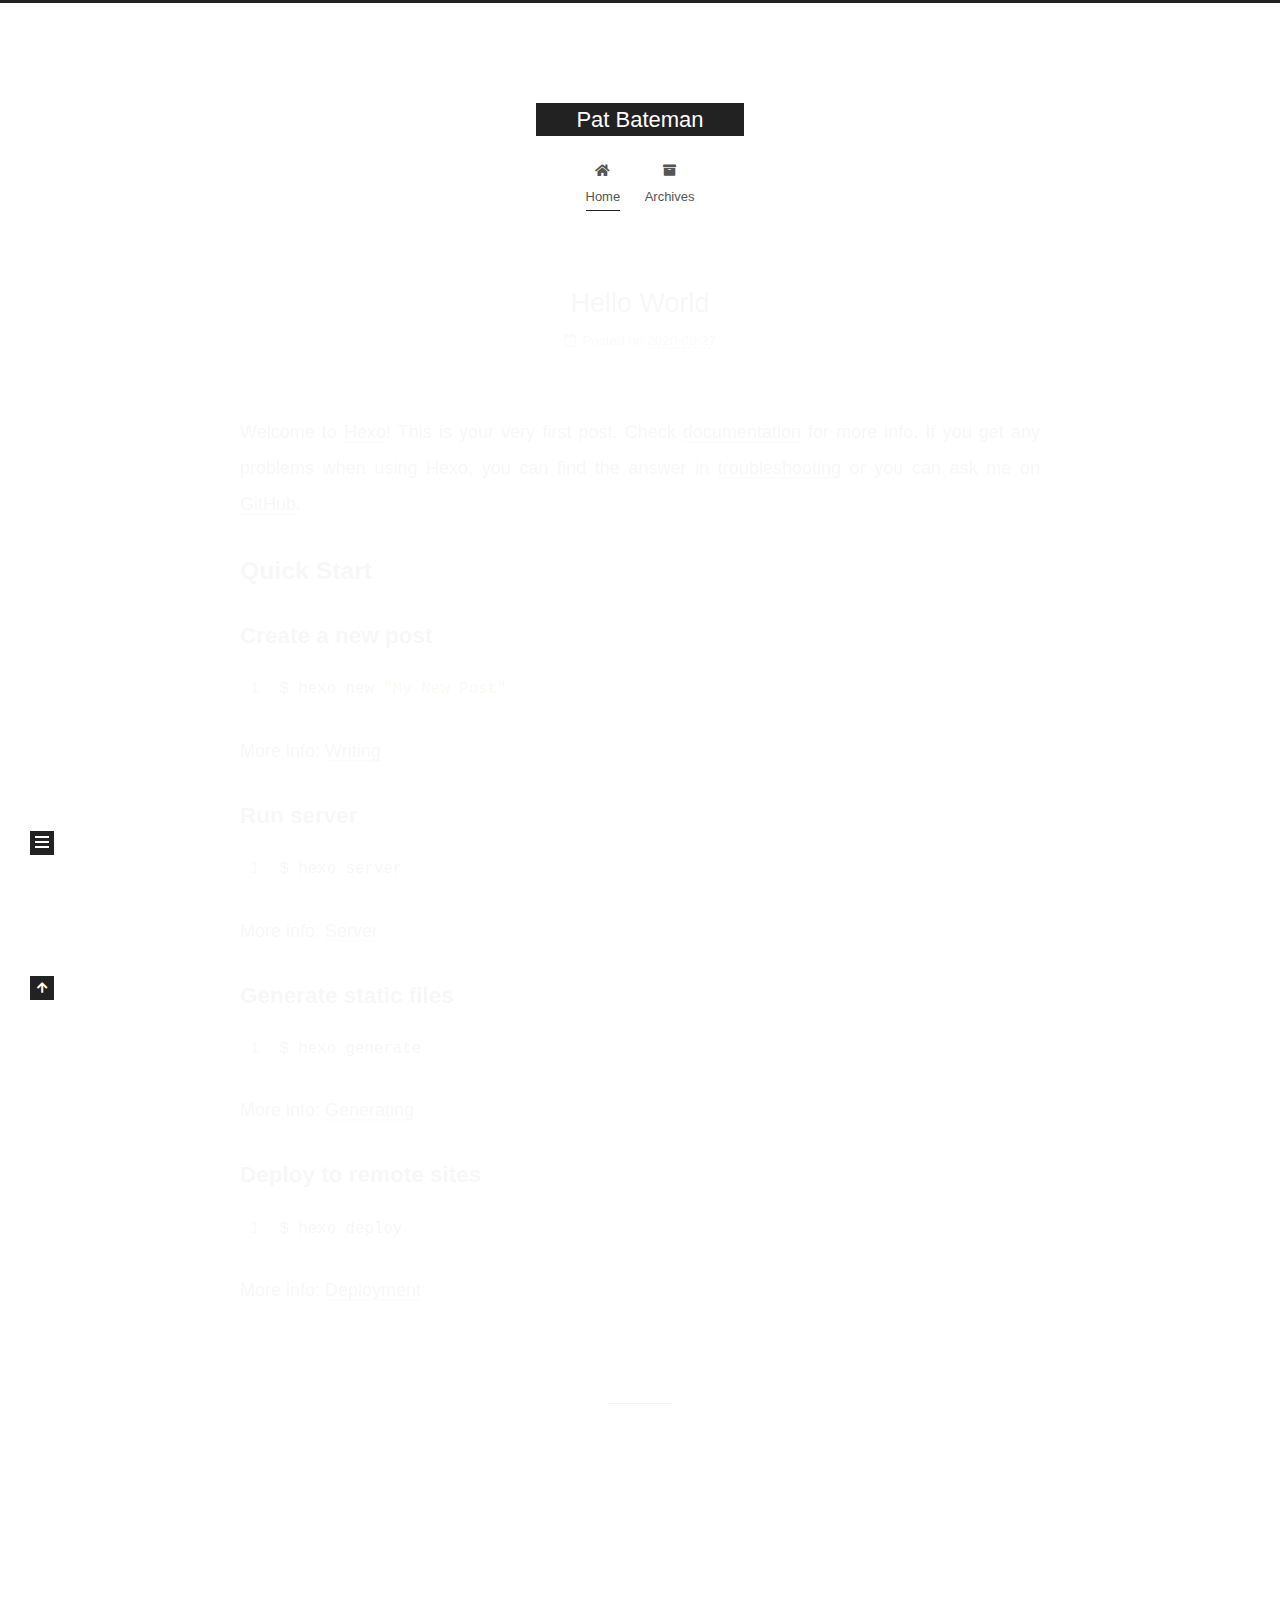
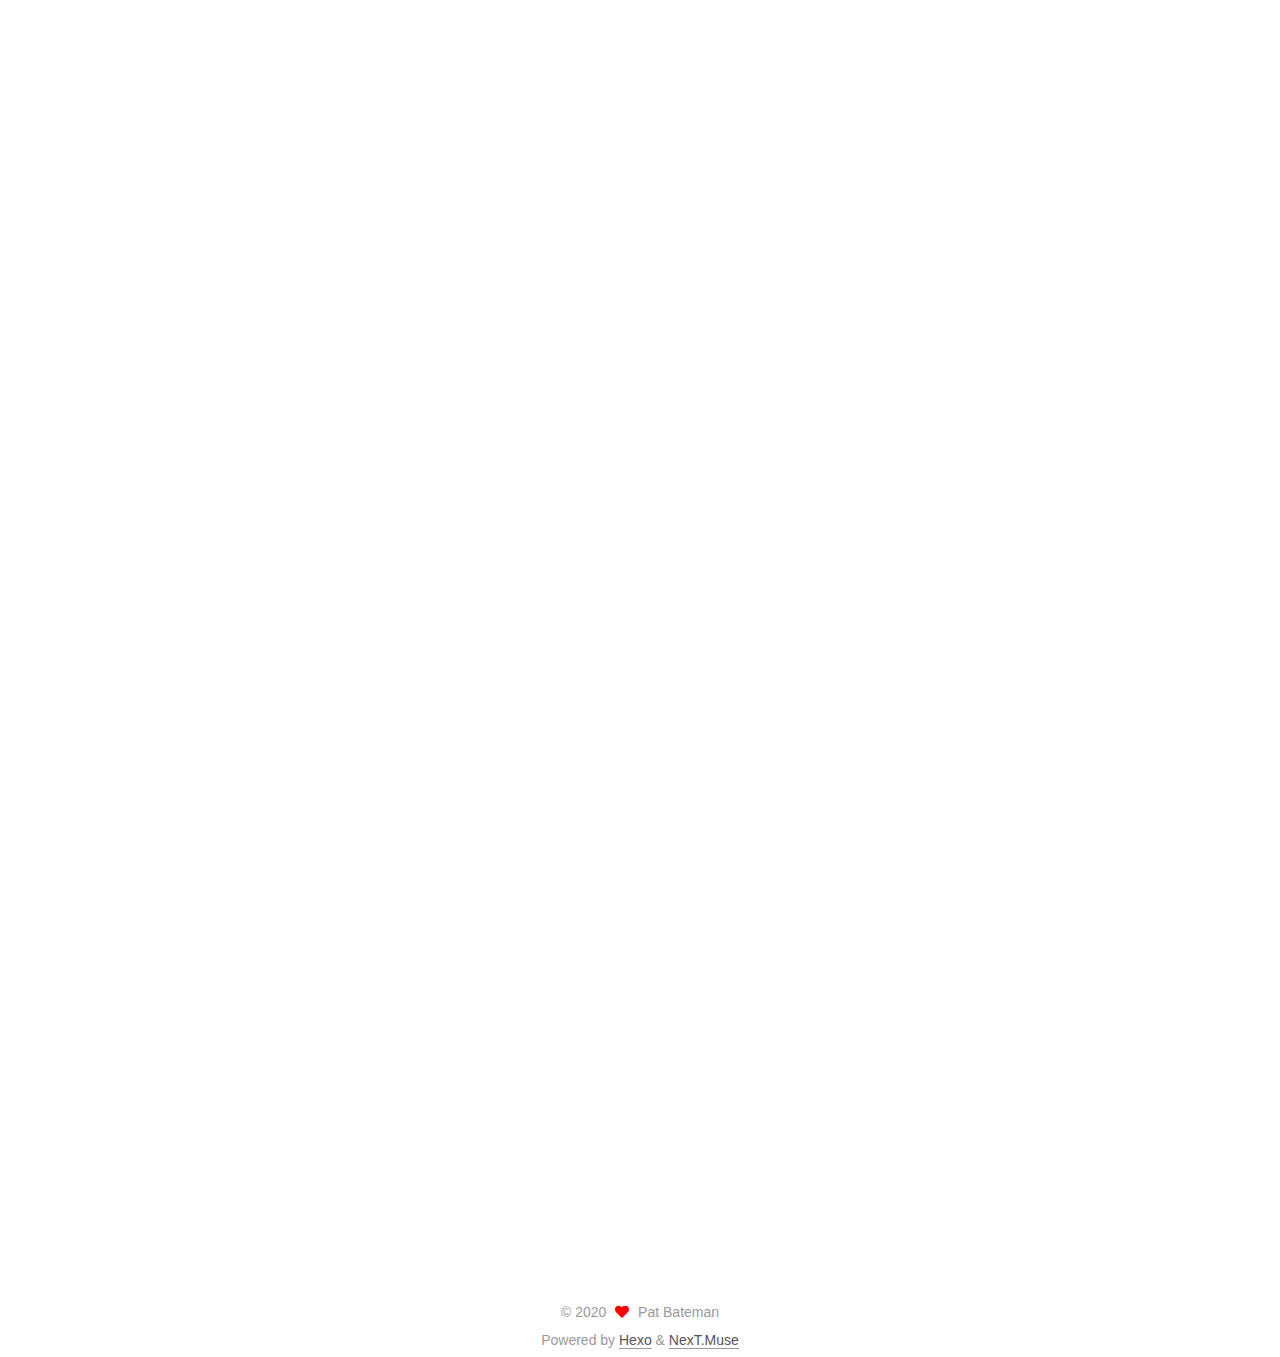
==== index.html @ ab0cdbe6 "Site updated: 2020-08-28 00:21:59" ====
<!DOCTYPE html>
<html lang="en">
<head>
  <meta charset="UTF-8">
<meta name="viewport" content="width=device-width, initial-scale=1, maximum-scale=2">
<meta name="theme-color" content="#222">
<meta name="generator" content="Hexo 5.1.1">
  <link rel="apple-touch-icon" sizes="180x180" href="/images/apple-touch-icon-next.png">
  <link rel="icon" type="image/png" sizes="32x32" href="/images/favicon-32x32-next.png">
  <link rel="icon" type="image/png" sizes="16x16" href="/images/favicon-16x16-next.png">
  <link rel="mask-icon" href="/images/logo.svg" color="#222">

<link rel="stylesheet" href="/css/main.css">


<link rel="stylesheet" href="/lib/font-awesome/css/all.min.css">

<script id="hexo-configurations">
    var NexT = window.NexT || {};
    var CONFIG = {"hostname":"yoursite.com","root":"/","scheme":"Muse","version":"7.8.0","exturl":false,"sidebar":{"position":"left","display":"post","padding":18,"offset":12,"onmobile":false},"copycode":{"enable":false,"show_result":false,"style":null},"back2top":{"enable":true,"sidebar":false,"scrollpercent":false},"bookmark":{"enable":false,"color":"#222","save":"auto"},"fancybox":false,"mediumzoom":false,"lazyload":false,"pangu":false,"comments":{"style":"tabs","active":null,"storage":true,"lazyload":false,"nav":null},"algolia":{"hits":{"per_page":10},"labels":{"input_placeholder":"Search for Posts","hits_empty":"We didn't find any results for the search: ${query}","hits_stats":"${hits} results found in ${time} ms"}},"localsearch":{"enable":false,"trigger":"auto","top_n_per_article":1,"unescape":false,"preload":false},"motion":{"enable":true,"async":false,"transition":{"post_block":"fadeIn","post_header":"slideDownIn","post_body":"slideDownIn","coll_header":"slideLeftIn","sidebar":"slideUpIn"}}};
  </script>

  <meta property="og:type" content="website">
<meta property="og:title" content="Pat Bateman">
<meta property="og:url" content="http://yoursite.com/index.html">
<meta property="og:site_name" content="Pat Bateman">
<meta property="og:locale" content="en_US">
<meta property="article:author" content="Pat Bateman">
<meta name="twitter:card" content="summary">

<link rel="canonical" href="http://yoursite.com/">


<script id="page-configurations">
  // https://hexo.io/docs/variables.html
  CONFIG.page = {
    sidebar: "",
    isHome : true,
    isPost : false,
    lang   : 'en'
  };
</script>

  <title>Pat Bateman</title>
  






  <noscript>
  <style>
  .use-motion .brand,
  .use-motion .menu-item,
  .sidebar-inner,
  .use-motion .post-block,
  .use-motion .pagination,
  .use-motion .comments,
  .use-motion .post-header,
  .use-motion .post-body,
  .use-motion .collection-header { opacity: initial; }

  .use-motion .site-title,
  .use-motion .site-subtitle {
    opacity: initial;
    top: initial;
  }

  .use-motion .logo-line-before i { left: initial; }
  .use-motion .logo-line-after i { right: initial; }
  </style>
</noscript>

</head>

<body itemscope itemtype="http://schema.org/WebPage">
  <div class="container use-motion">
    <div class="headband"></div>

    <header class="header" itemscope itemtype="http://schema.org/WPHeader">
      <div class="header-inner"><div class="site-brand-container">
  <div class="site-nav-toggle">
    <div class="toggle" aria-label="Toggle navigation bar">
      <span class="toggle-line toggle-line-first"></span>
      <span class="toggle-line toggle-line-middle"></span>
      <span class="toggle-line toggle-line-last"></span>
    </div>
  </div>

  <div class="site-meta">

    <a href="/" class="brand" rel="start">
      <span class="logo-line-before"><i></i></span>
      <h1 class="site-title">Pat Bateman</h1>
      <span class="logo-line-after"><i></i></span>
    </a>
  </div>

  <div class="site-nav-right">
    <div class="toggle popup-trigger">
    </div>
  </div>
</div>




<nav class="site-nav">
  <ul id="menu" class="main-menu menu">
        <li class="menu-item menu-item-home">

    <a href="/" rel="section"><i class="fa fa-home fa-fw"></i>Home</a>

  </li>
        <li class="menu-item menu-item-archives">

    <a href="/archives/" rel="section"><i class="fa fa-archive fa-fw"></i>Archives</a>

  </li>
  </ul>
</nav>




</div>
    </header>

    
  <div class="back-to-top">
    <i class="fa fa-arrow-up"></i>
    <span>0%</span>
  </div>


    <main class="main">
      <div class="main-inner">
        <div class="content-wrap">
          

          <div class="content index posts-expand">
            
      
  
  
  <article itemscope itemtype="http://schema.org/Article" class="post-block" lang="en">
    <link itemprop="mainEntityOfPage" href="http://yoursite.com/2020/08/27/hello-world/">

    <span hidden itemprop="author" itemscope itemtype="http://schema.org/Person">
      <meta itemprop="image" content="/images/avatar.gif">
      <meta itemprop="name" content="Pat Bateman">
      <meta itemprop="description" content="">
    </span>

    <span hidden itemprop="publisher" itemscope itemtype="http://schema.org/Organization">
      <meta itemprop="name" content="Pat Bateman">
    </span>
      <header class="post-header">
        <h2 class="post-title" itemprop="name headline">
          
            <a href="/2020/08/27/hello-world/" class="post-title-link" itemprop="url">Hello World</a>
        </h2>

        <div class="post-meta">
            <span class="post-meta-item">
              <span class="post-meta-item-icon">
                <i class="far fa-calendar"></i>
              </span>
              <span class="post-meta-item-text">Posted on</span>

              <time title="Created: 2020-08-27 00:28:38" itemprop="dateCreated datePublished" datetime="2020-08-27T00:28:38+08:00">2020-08-27</time>
            </span>

          

        </div>
      </header>

    
    
    
    <div class="post-body" itemprop="articleBody">

      
          <p>Welcome to <a target="_blank" rel="noopener" href="https://hexo.io/">Hexo</a>! This is your very first post. Check <a target="_blank" rel="noopener" href="https://hexo.io/docs/">documentation</a> for more info. If you get any problems when using Hexo, you can find the answer in <a target="_blank" rel="noopener" href="https://hexo.io/docs/troubleshooting.html">troubleshooting</a> or you can ask me on <a target="_blank" rel="noopener" href="https://github.com/hexojs/hexo/issues">GitHub</a>.</p>
<h2 id="Quick-Start"><a href="#Quick-Start" class="headerlink" title="Quick Start"></a>Quick Start</h2><h3 id="Create-a-new-post"><a href="#Create-a-new-post" class="headerlink" title="Create a new post"></a>Create a new post</h3><figure class="highlight bash"><table><tr><td class="gutter"><pre><span class="line">1</span><br></pre></td><td class="code"><pre><span class="line">$ hexo new <span class="string">&quot;My New Post&quot;</span></span><br></pre></td></tr></table></figure>

<p>More info: <a target="_blank" rel="noopener" href="https://hexo.io/docs/writing.html">Writing</a></p>
<h3 id="Run-server"><a href="#Run-server" class="headerlink" title="Run server"></a>Run server</h3><figure class="highlight bash"><table><tr><td class="gutter"><pre><span class="line">1</span><br></pre></td><td class="code"><pre><span class="line">$ hexo server</span><br></pre></td></tr></table></figure>

<p>More info: <a target="_blank" rel="noopener" href="https://hexo.io/docs/server.html">Server</a></p>
<h3 id="Generate-static-files"><a href="#Generate-static-files" class="headerlink" title="Generate static files"></a>Generate static files</h3><figure class="highlight bash"><table><tr><td class="gutter"><pre><span class="line">1</span><br></pre></td><td class="code"><pre><span class="line">$ hexo generate</span><br></pre></td></tr></table></figure>

<p>More info: <a target="_blank" rel="noopener" href="https://hexo.io/docs/generating.html">Generating</a></p>
<h3 id="Deploy-to-remote-sites"><a href="#Deploy-to-remote-sites" class="headerlink" title="Deploy to remote sites"></a>Deploy to remote sites</h3><figure class="highlight bash"><table><tr><td class="gutter"><pre><span class="line">1</span><br></pre></td><td class="code"><pre><span class="line">$ hexo deploy</span><br></pre></td></tr></table></figure>

<p>More info: <a target="_blank" rel="noopener" href="https://hexo.io/docs/one-command-deployment.html">Deployment</a></p>

      
    </div>

    
    
    
      <footer class="post-footer">
        <div class="post-eof"></div>
      </footer>
  </article>
  
  
  

      
  
  
  <article itemscope itemtype="http://schema.org/Article" class="post-block" lang="en">
    <link itemprop="mainEntityOfPage" href="http://yoursite.com/2020/06/26/This-in-JavaScript/">

    <span hidden itemprop="author" itemscope itemtype="http://schema.org/Person">
      <meta itemprop="image" content="/images/avatar.gif">
      <meta itemprop="name" content="Pat Bateman">
      <meta itemprop="description" content="">
    </span>

    <span hidden itemprop="publisher" itemscope itemtype="http://schema.org/Organization">
      <meta itemprop="name" content="Pat Bateman">
    </span>
      <header class="post-header">
        <h2 class="post-title" itemprop="name headline">
          
            <a href="/2020/06/26/This-in-JavaScript/" class="post-title-link" itemprop="url">This in JavaScript</a>
        </h2>

        <div class="post-meta">
            <span class="post-meta-item">
              <span class="post-meta-item-icon">
                <i class="far fa-calendar"></i>
              </span>
              <span class="post-meta-item-text">Posted on</span>

              <time title="Created: 2020-06-26 15:49:01" itemprop="dateCreated datePublished" datetime="2020-06-26T15:49:01+08:00">2020-06-26</time>
            </span>
              <span class="post-meta-item">
                <span class="post-meta-item-icon">
                  <i class="far fa-calendar-check"></i>
                </span>
                <span class="post-meta-item-text">Edited on</span>
                <time title="Modified: 2020-08-27 00:34:31" itemprop="dateModified" datetime="2020-08-27T00:34:31+08:00">2020-08-27</time>
              </span>

          

        </div>
      </header>

    
    
    
    <div class="post-body" itemprop="articleBody">

      
          <h2 id="一般的-this"><a href="#一般的-this" class="headerlink" title="一般的 this"></a>一般的 <code>this</code></h2><p><code>this</code> 对象是在运行时基于函数的执行环境绑定的：在全局函数中，<code>this</code> 等于 <code>window</code> ，当函数被作为某个对象的方法调用时，<code>this</code> 等于那个对象:</p>
<figure class="highlight js"><table><tr><td class="gutter"><pre><span class="line">1</span><br><span class="line">2</span><br><span class="line">3</span><br><span class="line">4</span><br><span class="line">5</span><br><span class="line">6</span><br><span class="line">7</span><br><span class="line">8</span><br><span class="line">9</span><br><span class="line">10</span><br><span class="line">11</span><br><span class="line">12</span><br><span class="line">13</span><br></pre></td><td class="code"><pre><span class="line"><span class="keyword">var</span> name = <span class="string">&quot;window&quot;</span>;</span><br><span class="line"></span><br><span class="line"><span class="keyword">var</span> object = &#123;</span><br><span class="line">    name: <span class="string">&quot;object&quot;</span>,</span><br><span class="line"></span><br><span class="line">    getName: <span class="function"><span class="keyword">function</span>(<span class="params"></span>) </span>&#123;</span><br><span class="line">        <span class="keyword">return</span> <span class="function"><span class="keyword">function</span>(<span class="params"></span>) </span>&#123;</span><br><span class="line">            <span class="keyword">return</span> <span class="built_in">this</span>.name;</span><br><span class="line">        &#125;</span><br><span class="line">    &#125;</span><br><span class="line">&#125;;</span><br><span class="line"></span><br><span class="line"><span class="built_in">console</span>.log(object.getName()());    <span class="comment">// &quot;window&quot;</span></span><br></pre></td></tr></table></figure>
<p>由于每个函数在调用的时候都会自动获取两个特殊变量： <code>this</code> 和 <code>arguments</code> ，函数在搜索这两个变量的时候，**<big>只会搜索到活动对象为止</big>**，因此 <code>getName</code> 中的匿名函数无法访问到 <code>getName</code> 的活动对象，不过，把外部作用域中的 <code>this</code> 对象保存在一个闭包能够访问到的变量中，就可以让闭包访问该对象了：</p>
<figure class="highlight js"><table><tr><td class="gutter"><pre><span class="line">1</span><br><span class="line">2</span><br><span class="line">3</span><br><span class="line">4</span><br><span class="line">5</span><br><span class="line">6</span><br><span class="line">7</span><br><span class="line">8</span><br><span class="line">9</span><br><span class="line">10</span><br><span class="line">11</span><br><span class="line">12</span><br><span class="line">13</span><br><span class="line">14</span><br><span class="line">15</span><br></pre></td><td class="code"><pre><span class="line"><span class="keyword">var</span> name = <span class="string">&quot;window&quot;</span>;</span><br><span class="line"></span><br><span class="line"><span class="keyword">var</span> object = &#123;</span><br><span class="line">    name: <span class="string">&quot;object&quot;</span>,</span><br><span class="line"></span><br><span class="line">    getName: <span class="function"><span class="keyword">function</span>(<span class="params"></span>) </span>&#123;</span><br><span class="line">        <span class="keyword">var</span> that = <span class="built_in">this</span>;</span><br><span class="line"></span><br><span class="line">        <span class="keyword">return</span> <span class="function"><span class="keyword">function</span>(<span class="params"></span>) </span>&#123;</span><br><span class="line">            <span class="keyword">return</span> that.name;</span><br><span class="line">        &#125;</span><br><span class="line">    &#125;</span><br><span class="line">&#125;;</span><br><span class="line"></span><br><span class="line"><span class="built_in">console</span>.log(object.getName()());    <span class="comment">// &quot;object&quot;</span></span><br></pre></td></tr></table></figure>
<p>与之前的例子不同的是，在定义匿名函数之前，我们把 <code>this</code> 赋给变量 <code>that</code> ,这样闭包就可以访问到 <code>this</code> 。</p>
<p>在特殊的情况下，<code>this</code> 的值可能发生改变：</p>
<figure class="highlight js"><table><tr><td class="gutter"><pre><span class="line">1</span><br><span class="line">2</span><br><span class="line">3</span><br><span class="line">4</span><br><span class="line">5</span><br><span class="line">6</span><br><span class="line">7</span><br><span class="line">8</span><br><span class="line">9</span><br><span class="line">10</span><br><span class="line">11</span><br><span class="line">12</span><br><span class="line">13</span><br></pre></td><td class="code"><pre><span class="line"><span class="keyword">var</span> name = <span class="string">&quot;window&quot;</span>;</span><br><span class="line"></span><br><span class="line"><span class="keyword">var</span> object = &#123;</span><br><span class="line">    name: <span class="string">&quot;object&quot;</span>,</span><br><span class="line"></span><br><span class="line">    getName: <span class="function"><span class="keyword">function</span>(<span class="params"></span>) </span>&#123;</span><br><span class="line">        <span class="keyword">return</span> <span class="built_in">this</span>.name;</span><br><span class="line">    &#125;</span><br><span class="line">&#125;;</span><br><span class="line"></span><br><span class="line"><span class="built_in">console</span>.log(object.getName());                    <span class="comment">// &quot;object&quot;</span></span><br><span class="line"><span class="built_in">console</span>.log((object.getName)());                  <span class="comment">// &quot;object&quot;</span></span><br><span class="line"><span class="built_in">console</span>.log((object.getName = object.getName)()); <span class="comment">// &quot;window&quot;</span></span><br></pre></td></tr></table></figure>
<p>由于最后一个 <code>(object.getName = object.getName)</code> 表达式返回的是函数本身，所以调用时相当于被 <code>window</code> 调用， 所以 <code>this</code> 的值发生了改变。</p>
<h2 id="构造函数中的-this"><a href="#构造函数中的-this" class="headerlink" title="构造函数中的 this"></a>构造函数中的 <code>this</code></h2><p>一般情况下 <code>new</code> 关键字使得 <code>this</code> 指向构造出来的对象：</p>
<figure class="highlight js"><table><tr><td class="gutter"><pre><span class="line">1</span><br><span class="line">2</span><br><span class="line">3</span><br><span class="line">4</span><br><span class="line">5</span><br><span class="line">6</span><br></pre></td><td class="code"><pre><span class="line"><span class="function"><span class="keyword">function</span> <span class="title">Person</span>(<span class="params">name</span>) </span>&#123;</span><br><span class="line">    <span class="built_in">this</span>.name = name;</span><br><span class="line">&#125;</span><br><span class="line"></span><br><span class="line"><span class="keyword">var</span> person = <span class="keyword">new</span> Person(<span class="string">&quot;Bateman&quot;</span>);</span><br><span class="line"><span class="built_in">console</span>.log(person.name);    <span class="comment">// &quot;Bateman&quot;</span></span><br></pre></td></tr></table></figure>

<p>如果构造函数返回了一个对象，则 <code>this</code> 指向返回的那个对象 ：</p>
<figure class="highlight js"><table><tr><td class="gutter"><pre><span class="line">1</span><br><span class="line">2</span><br><span class="line">3</span><br><span class="line">4</span><br><span class="line">5</span><br><span class="line">6</span><br><span class="line">7</span><br><span class="line">8</span><br><span class="line">9</span><br><span class="line">10</span><br><span class="line">11</span><br><span class="line">12</span><br><span class="line">13</span><br><span class="line">14</span><br><span class="line">15</span><br><span class="line">16</span><br></pre></td><td class="code"><pre><span class="line"><span class="function"><span class="keyword">function</span> <span class="title">Person</span>(<span class="params">name</span>) </span>&#123;</span><br><span class="line">    <span class="built_in">this</span>.name = name;</span><br><span class="line">    <span class="keyword">return</span> &#123; <span class="attr">name</span>: <span class="string">&quot;Pat&quot;</span> &#125;;</span><br><span class="line">&#125;</span><br><span class="line"></span><br><span class="line"><span class="keyword">var</span> person = <span class="keyword">new</span> Person(<span class="string">&quot;Bateman&quot;</span>);</span><br><span class="line"><span class="built_in">console</span>.log(person.name);    <span class="comment">// &quot;Pat&quot;</span></span><br><span class="line"></span><br><span class="line"></span><br><span class="line"><span class="function"><span class="keyword">function</span> <span class="title">Person1</span>(<span class="params">name</span>) </span>&#123;</span><br><span class="line">    <span class="built_in">this</span>.name = name;</span><br><span class="line">    <span class="keyword">return</span> &#123;&#125;;</span><br><span class="line">&#125;</span><br><span class="line"></span><br><span class="line"><span class="keyword">var</span> person1 = <span class="keyword">new</span> Person1(<span class="string">&quot;Bateman&quot;</span>);</span><br><span class="line"><span class="built_in">console</span>.log(person1.name);   <span class="comment">// undefined</span></span><br></pre></td></tr></table></figure>

<p><big>注意：<code>null</code> 也是对象，但是 <code>this</code> 指向不改变 </big> </p>
<figure class="highlight js"><table><tr><td class="gutter"><pre><span class="line">1</span><br><span class="line">2</span><br><span class="line">3</span><br><span class="line">4</span><br><span class="line">5</span><br><span class="line">6</span><br><span class="line">7</span><br></pre></td><td class="code"><pre><span class="line"><span class="function"><span class="keyword">function</span> <span class="title">Person</span>(<span class="params">name</span>) </span>&#123;</span><br><span class="line">    <span class="built_in">this</span>.name = name;</span><br><span class="line">    <span class="keyword">return</span> <span class="literal">null</span>;</span><br><span class="line">&#125;</span><br><span class="line"></span><br><span class="line"><span class="keyword">var</span> person = <span class="keyword">new</span> Person(<span class="string">&quot;Bateman&quot;</span>);</span><br><span class="line"><span class="built_in">console</span>.log(person.name);   <span class="comment">// &quot;Bateman&quot;</span></span><br></pre></td></tr></table></figure>
      
    </div>

    
    
    
      <footer class="post-footer">
        <div class="post-eof"></div>
      </footer>
  </article>
  
  
  


  



          </div>
          

<script>
  window.addEventListener('tabs:register', () => {
    let { activeClass } = CONFIG.comments;
    if (CONFIG.comments.storage) {
      activeClass = localStorage.getItem('comments_active') || activeClass;
    }
    if (activeClass) {
      let activeTab = document.querySelector(`a[href="#comment-${activeClass}"]`);
      if (activeTab) {
        activeTab.click();
      }
    }
  });
  if (CONFIG.comments.storage) {
    window.addEventListener('tabs:click', event => {
      if (!event.target.matches('.tabs-comment .tab-content .tab-pane')) return;
      let commentClass = event.target.classList[1];
      localStorage.setItem('comments_active', commentClass);
    });
  }
</script>

        </div>
          
  
  <div class="toggle sidebar-toggle">
    <span class="toggle-line toggle-line-first"></span>
    <span class="toggle-line toggle-line-middle"></span>
    <span class="toggle-line toggle-line-last"></span>
  </div>

  <aside class="sidebar">
    <div class="sidebar-inner">

      <ul class="sidebar-nav motion-element">
        <li class="sidebar-nav-toc">
          Table of Contents
        </li>
        <li class="sidebar-nav-overview">
          Overview
        </li>
      </ul>

      <!--noindex-->
      <div class="post-toc-wrap sidebar-panel">
      </div>
      <!--/noindex-->

      <div class="site-overview-wrap sidebar-panel">
        <div class="site-author motion-element" itemprop="author" itemscope itemtype="http://schema.org/Person">
  <p class="site-author-name" itemprop="name">Pat Bateman</p>
  <div class="site-description" itemprop="description"></div>
</div>
<div class="site-state-wrap motion-element">
  <nav class="site-state">
      <div class="site-state-item site-state-posts">
          <a href="/archives/">
        
          <span class="site-state-item-count">2</span>
          <span class="site-state-item-name">posts</span>
        </a>
      </div>
      <div class="site-state-item site-state-tags">
        <span class="site-state-item-count">1</span>
        <span class="site-state-item-name">tags</span>
      </div>
  </nav>
</div>



      </div>

    </div>
  </aside>
  <div id="sidebar-dimmer"></div>


      </div>
    </main>

    <footer class="footer">
      <div class="footer-inner">
        

        

<div class="copyright">
  
  &copy; 
  <span itemprop="copyrightYear">2020</span>
  <span class="with-love">
    <i class="fa fa-heart"></i>
  </span>
  <span class="author" itemprop="copyrightHolder">Pat Bateman</span>
</div>
  <div class="powered-by">Powered by <a href="https://hexo.io/" class="theme-link" rel="noopener" target="_blank">Hexo</a> & <a href="https://muse.theme-next.org/" class="theme-link" rel="noopener" target="_blank">NexT.Muse</a>
  </div>

        








      </div>
    </footer>
  </div>

  
  <script src="/lib/anime.min.js"></script>
  <script src="/lib/velocity/velocity.min.js"></script>
  <script src="/lib/velocity/velocity.ui.min.js"></script>

<script src="/js/utils.js"></script>

<script src="/js/motion.js"></script>


<script src="/js/schemes/muse.js"></script>


<script src="/js/next-boot.js"></script>




  















  

  

</body>
</html>
---- css/main.css ----
:root {
  --body-bg-color: #fff;
  --content-bg-color: #fff;
  --card-bg-color: #f5f5f5;
  --text-color: #555;
  --blockquote-color: #666;
  --link-color: #555;
  --link-hover-color: #222;
  --brand-color: #fff;
  --brand-hover-color: #fff;
  --table-row-odd-bg-color: #f9f9f9;
  --table-row-hover-bg-color: #f5f5f5;
  --menu-item-bg-color: #f5f5f5;
  --btn-default-bg: #222;
  --btn-default-color: #fff;
  --btn-default-border-color: #222;
  --btn-default-hover-bg: #fff;
  --btn-default-hover-color: #222;
  --btn-default-hover-border-color: #222;
}
html {
  line-height: 1.15; /* 1 */
  -webkit-text-size-adjust: 100%; /* 2 */
}
body {
  margin: 0;
}
main {
  display: block;
}
h1 {
  font-size: 2em;
  margin: 0.67em 0;
}
hr {
  box-sizing: content-box; /* 1 */
  height: 0; /* 1 */
  overflow: visible; /* 2 */
}
pre {
  font-family: monospace, monospace; /* 1 */
  font-size: 1em; /* 2 */
}
a {
  background: transparent;
}
abbr[title] {
  border-bottom: none; /* 1 */
  text-decoration: underline; /* 2 */
  text-decoration: underline dotted; /* 2 */
}
b,
strong {
  font-weight: bolder;
}
code,
kbd,
samp {
  font-family: monospace, monospace; /* 1 */
  font-size: 1em; /* 2 */
}
small {
  font-size: 80%;
}
sub,
sup {
  font-size: 75%;
  line-height: 0;
  position: relative;
  vertical-align: baseline;
}
sub {
  bottom: -0.25em;
}
sup {
  top: -0.5em;
}
img {
  border-style: none;
}
button,
input,
optgroup,
select,
textarea {
  font-family: inherit; /* 1 */
  font-size: 100%; /* 1 */
  line-height: 1.15; /* 1 */
  margin: 0; /* 2 */
}
button,
input {
/* 1 */
  overflow: visible;
}
button,
select {
/* 1 */
  text-transform: none;
}
button,
[type='button'],
[type='reset'],
[type='submit'] {
  -webkit-appearance: button;
}
button::-moz-focus-inner,
[type='button']::-moz-focus-inner,
[type='reset']::-moz-focus-inner,
[type='submit']::-moz-focus-inner {
  border-style: none;
  padding: 0;
}
button:-moz-focusring,
[type='button']:-moz-focusring,
[type='reset']:-moz-focusring,
[type='submit']:-moz-focusring {
  outline: 1px dotted ButtonText;
}
fieldset {
  padding: 0.35em 0.75em 0.625em;
}
legend {
  box-sizing: border-box; /* 1 */
  color: inherit; /* 2 */
  display: table; /* 1 */
  max-width: 100%; /* 1 */
  padding: 0; /* 3 */
  white-space: normal; /* 1 */
}
progress {
  vertical-align: baseline;
}
textarea {
  overflow: auto;
}
[type='checkbox'],
[type='radio'] {
  box-sizing: border-box; /* 1 */
  padding: 0; /* 2 */
}
[type='number']::-webkit-inner-spin-button,
[type='number']::-webkit-outer-spin-button {
  height: auto;
}
[type='search'] {
  outline-offset: -2px; /* 2 */
  -webkit-appearance: textfield; /* 1 */
}
[type='search']::-webkit-search-decoration {
  -webkit-appearance: none;
}
::-webkit-file-upload-button {
  font: inherit; /* 2 */
  -webkit-appearance: button; /* 1 */
}
details {
  display: block;
}
summary {
  display: list-item;
}
template {
  display: none;
}
[hidden] {
  display: none;
}
::selection {
  background: #262a30;
  color: #eee;
}
html,
body {
  height: 100%;
}
body {
  background: var(--body-bg-color);
  color: var(--text-color);
  font-family: 'Lato', "PingFang SC", "Microsoft YaHei", sans-serif;
  font-size: 1em;
  line-height: 2;
}
@media (max-width: 991px) {
  body {
    padding-left: 0 !important;
    padding-right: 0 !important;
  }
}
h1,
h2,
h3,
h4,
h5,
h6 {
  font-family: 'Lato', "PingFang SC", "Microsoft YaHei", sans-serif;
  font-weight: bold;
  line-height: 1.5;
  margin: 20px 0 15px;
}
h1 {
  font-size: 1.5em;
}
h2 {
  font-size: 1.375em;
}
h3 {
  font-size: 1.25em;
}
h4 {
  font-size: 1.125em;
}
h5 {
  font-size: 1em;
}
h6 {
  font-size: 0.875em;
}
p {
  margin: 0 0 20px 0;
}
a,
span.exturl {
  border-bottom: 1px solid #999;
  color: var(--link-color);
  outline: 0;
  text-decoration: none;
  overflow-wrap: break-word;
  word-wrap: break-word;
  cursor: pointer;
}
a:hover,
span.exturl:hover {
  border-bottom-color: var(--link-hover-color);
  color: var(--link-hover-color);
}
iframe,
img,
video {
  display: block;
  margin-left: auto;
  margin-right: auto;
  max-width: 100%;
}
hr {
  background-image: repeating-linear-gradient(-45deg, #ddd, #ddd 4px, transparent 4px, transparent 8px);
  border: 0;
  height: 3px;
  margin: 40px 0;
}
blockquote {
  border-left: 4px solid #ddd;
  color: var(--blockquote-color);
  margin: 0;
  padding: 0 15px;
}
blockquote cite::before {
  content: '-';
  padding: 0 5px;
}
dt {
  font-weight: bold;
}
dd {
  margin: 0;
  padding: 0;
}
kbd {
  background-color: #f5f5f5;
  background-image: linear-gradient(#eee, #fff, #eee);
  border: 1px solid #ccc;
  border-radius: 0.2em;
  box-shadow: 0.1em 0.1em 0.2em rgba(0,0,0,0.1);
  color: #555;
  font-family: inherit;
  padding: 0.1em 0.3em;
  white-space: nowrap;
}
.table-container {
  overflow: auto;
}
table {
  border-collapse: collapse;
  border-spacing: 0;
  font-size: 0.875em;
  margin: 0 0 20px 0;
  width: 100%;
}
tbody tr:nth-of-type(odd) {
  background: var(--table-row-odd-bg-color);
}
tbody tr:hover {
  background: var(--table-row-hover-bg-color);
}
caption,
th,
td {
  font-weight: normal;
  padding: 8px;
  vertical-align: middle;
}
th,
td {
  border: 1px solid #ddd;
  border-bottom: 3px solid #ddd;
}
th {
  font-weight: 700;
  padding-bottom: 10px;
}
td {
  border-bottom-width: 1px;
}
.btn {
  background: var(--btn-default-bg);
  border: 2px solid var(--btn-default-border-color);
  border-radius: 0;
  color: var(--btn-default-color);
  display: inline-block;
  font-size: 0.875em;
  line-height: 2;
  padding: 0 20px;
  text-decoration: none;
  transition-property: background-color;
  transition-delay: 0s;
  transition-duration: 0.2s;
  transition-timing-function: ease-in-out;
}
.btn:hover {
  background: var(--btn-default-hover-bg);
  border-color: var(--btn-default-hover-border-color);
  color: var(--btn-default-hover-color);
}
.btn + .btn {
  margin: 0 0 8px 8px;
}
.btn .fa-fw {
  text-align: left;
  width: 1.285714285714286em;
}
.toggle {
  line-height: 0;
}
.toggle .toggle-line {
  background: #fff;
  display: inline-block;
  height: 2px;
  left: 0;
  position: relative;
  top: 0;
  transition: all 0.4s;
  vertical-align: top;
  width: 100%;
}
.toggle .toggle-line:not(:first-child) {
  margin-top: 3px;
}
.toggle.toggle-arrow .toggle-line-first {
  left: 50%;
  top: 2px;
  transform: rotate(45deg);
  width: 50%;
}
.toggle.toggle-arrow .toggle-line-middle {
  left: 2px;
  width: 90%;
}
.toggle.toggle-arrow .toggle-line-last {
  left: 50%;
  top: -2px;
  transform: rotate(-45deg);
  width: 50%;
}
.toggle.toggle-close .toggle-line-first {
  transform: rotate(-45deg);
  top: 5px;
}
.toggle.toggle-close .toggle-line-middle {
  opacity: 0;
}
.toggle.toggle-close .toggle-line-last {
  transform: rotate(45deg);
  top: -5px;
}
.highlight,
pre {
  background: #f7f7f7;
  color: #4d4d4c;
  line-height: 1.6;
  margin: 0 auto 20px;
}
pre,
code {
  font-family: consolas, Menlo, monospace, "PingFang SC", "Microsoft YaHei";
}
code {
  background: #eee;
  border-radius: 3px;
  color: #555;
  padding: 2px 4px;
  overflow-wrap: break-word;
  word-wrap: break-word;
}
.highlight *::selection {
  background: #d6d6d6;
}
.highlight pre {
  border: 0;
  margin: 0;
  padding: 10px 0;
}
.highlight table {
  border: 0;
  margin: 0;
  width: auto;
}
.highlight td {
  border: 0;
  padding: 0;
}
.highlight figcaption {
  background: #eff2f3;
  color: #4d4d4c;
  display: flex;
  font-size: 0.875em;
  justify-content: space-between;
  line-height: 1.2;
  padding: 0.5em;
}
.highlight figcaption a {
  color: #4d4d4c;
}
.highlight figcaption a:hover {
  border-bottom-color: #4d4d4c;
}
.highlight .gutter {
  -moz-user-select: none;
  -ms-user-select: none;
  -webkit-user-select: none;
  user-select: none;
}
.highlight .gutter pre {
  background: #eff2f3;
  color: #869194;
  padding-left: 10px;
  padding-right: 10px;
  text-align: right;
}
.highlight .code pre {
  background: #f7f7f7;
  padding-left: 10px;
  width: 100%;
}
.gist table {
  width: auto;
}
.gist table td {
  border: 0;
}
pre {
  overflow: auto;
  padding: 10px;
}
pre code {
  background: none;
  color: #4d4d4c;
  font-size: 0.875em;
  padding: 0;
  text-shadow: none;
}
pre .deletion {
  background: #fdd;
}
pre .addition {
  background: #dfd;
}
pre .meta {
  color: #eab700;
  -moz-user-select: none;
  -ms-user-select: none;
  -webkit-user-select: none;
  user-select: none;
}
pre .comment {
  color: #8e908c;
}
pre .variable,
pre .attribute,
pre .tag,
pre .name,
pre .regexp,
pre .ruby .constant,
pre .xml .tag .title,
pre .xml .pi,
pre .xml .doctype,
pre .html .doctype,
pre .css .id,
pre .css .class,
pre .css .pseudo {
  color: #c82829;
}
pre .number,
pre .preprocessor,
pre .built_in,
pre .builtin-name,
pre .literal,
pre .params,
pre .constant,
pre .command {
  color: #f5871f;
}
pre .ruby .class .title,
pre .css .rules .attribute,
pre .string,
pre .symbol,
pre .value,
pre .inheritance,
pre .header,
pre .ruby .symbol,
pre .xml .cdata,
pre .special,
pre .formula {
  color: #718c00;
}
pre .title,
pre .css .hexcolor {
  color: #3e999f;
}
pre .function,
pre .python .decorator,
pre .python .title,
pre .ruby .function .title,
pre .ruby .title .keyword,
pre .perl .sub,
pre .javascript .title,
pre .coffeescript .title {
  color: #4271ae;
}
pre .keyword,
pre .javascript .function {
  color: #8959a8;
}
.blockquote-center {
  border-left: none;
  margin: 40px 0;
  padding: 0;
  position: relative;
  text-align: center;
}
.blockquote-center .fa {
  display: block;
  opacity: 0.6;
  position: absolute;
  width: 100%;
}
.blockquote-center .fa-quote-left {
  border-top: 1px solid #ccc;
  text-align: left;
  top: -20px;
}
.blockquote-center .fa-quote-right {
  border-bottom: 1px solid #ccc;
  text-align: right;
  bottom: -20px;
}
.blockquote-center p,
.blockquote-center div {
  text-align: center;
}
.post-body .group-picture img {
  margin: 0 auto;
  padding: 0 3px;
}
.group-picture-row {
  margin-bottom: 6px;
  overflow: hidden;
}
.group-picture-column {
  float: left;
  margin-bottom: 10px;
}
.post-body .label {
  color: #555;
  display: inline;
  padding: 0 2px;
}
.post-body .label.default {
  background: #f0f0f0;
}
.post-body .label.primary {
  background: #efe6f7;
}
.post-body .label.info {
  background: #e5f2f8;
}
.post-body .label.success {
  background: #e7f4e9;
}
.post-body .label.warning {
  background: #fcf6e1;
}
.post-body .label.danger {
  background: #fae8eb;
}
.post-body .tabs {
  margin-bottom: 20px;
}
.post-body .tabs,
.tabs-comment {
  display: block;
  padding-top: 10px;
  position: relative;
}
.post-body .tabs ul.nav-tabs,
.tabs-comment ul.nav-tabs {
  display: flex;
  flex-wrap: wrap;
  margin: 0;
  margin-bottom: -1px;
  padding: 0;
}
@media (max-width: 413px) {
  .post-body .tabs ul.nav-tabs,
  .tabs-comment ul.nav-tabs {
    display: block;
    margin-bottom: 5px;
  }
}
.post-body .tabs ul.nav-tabs li.tab,
.tabs-comment ul.nav-tabs li.tab {
  border-bottom: 1px solid #ddd;
  border-left: 1px solid transparent;
  border-right: 1px solid transparent;
  border-top: 3px solid transparent;
  flex-grow: 1;
  list-style-type: none;
  border-radius: 0 0 0 0;
}
@media (max-width: 413px) {
  .post-body .tabs ul.nav-tabs li.tab,
  .tabs-comment ul.nav-tabs li.tab {
    border-bottom: 1px solid transparent;
    border-left: 3px solid transparent;
    border-right: 1px solid transparent;
    border-top: 1px solid transparent;
  }
}
@media (max-width: 413px) {
  .post-body .tabs ul.nav-tabs li.tab,
  .tabs-comment ul.nav-tabs li.tab {
    border-radius: 0;
  }
}
.post-body .tabs ul.nav-tabs li.tab a,
.tabs-comment ul.nav-tabs li.tab a {
  border-bottom: initial;
  display: block;
  line-height: 1.8;
  outline: 0;
  padding: 0.25em 0.75em;
  text-align: center;
  transition-delay: 0s;
  transition-duration: 0.2s;
  transition-timing-function: ease-out;
}
.post-body .tabs ul.nav-tabs li.tab a i,
.tabs-comment ul.nav-tabs li.tab a i {
  width: 1.285714285714286em;
}
.post-body .tabs ul.nav-tabs li.tab.active,
.tabs-comment ul.nav-tabs li.tab.active {
  border-bottom: 1px solid transparent;
  border-left: 1px solid #ddd;
  border-right: 1px solid #ddd;
  border-top: 3px solid #fc6423;
}
@media (max-width: 413px) {
  .post-body .tabs ul.nav-tabs li.tab.active,
  .tabs-comment ul.nav-tabs li.tab.active {
    border-bottom: 1px solid #ddd;
    border-left: 3px solid #fc6423;
    border-right: 1px solid #ddd;
    border-top: 1px solid #ddd;
  }
}
.post-body .tabs ul.nav-tabs li.tab.active a,
.tabs-comment ul.nav-tabs li.tab.active a {
  color: var(--link-color);
  cursor: default;
}
.post-body .tabs .tab-content .tab-pane,
.tabs-comment .tab-content .tab-pane {
  border: 1px solid #ddd;
  border-top: 0;
  padding: 20px 20px 0 20px;
  border-radius: 0;
}
.post-body .tabs .tab-content .tab-pane:not(.active),
.tabs-comment .tab-content .tab-pane:not(.active) {
  display: none;
}
.post-body .tabs .tab-content .tab-pane.active,
.tabs-comment .tab-content .tab-pane.active {
  display: block;
}
.post-body .tabs .tab-content .tab-pane.active:nth-of-type(1),
.tabs-comment .tab-content .tab-pane.active:nth-of-type(1) {
  border-radius: 0 0 0 0;
}
@media (max-width: 413px) {
  .post-body .tabs .tab-content .tab-pane.active:nth-of-type(1),
  .tabs-comment .tab-content .tab-pane.active:nth-of-type(1) {
    border-radius: 0;
  }
}
.post-body .note {
  border-radius: 3px;
  margin-bottom: 20px;
  padding: 1em;
  position: relative;
  border: 1px solid #eee;
  border-left-width: 5px;
}
.post-body .note h2,
.post-body .note h3,
.post-body .note h4,
.post-body .note h5,
.post-body .note h6 {
  margin-top: 0;
  border-bottom: initial;
  margin-bottom: 0;
  padding-top: 0;
}
.post-body .note p:first-child,
.post-body .note ul:first-child,
.post-body .note ol:first-child,
.post-body .note table:first-child,
.post-body .note pre:first-child,
.post-body .note blockquote:first-child,
.post-body .note img:first-child {
  margin-top: 0;
}
.post-body .note p:last-child,
.post-body .note ul:last-child,
.post-body .note ol:last-child,
.post-body .note table:last-child,
.post-body .note pre:last-child,
.post-body .note blockquote:last-child,
.post-body .note img:last-child {
  margin-bottom: 0;
}
.post-body .note.default {
  border-left-color: #777;
}
.post-body .note.default h2,
.post-body .note.default h3,
.post-body .note.default h4,
.post-body .note.default h5,
.post-body .note.default h6 {
  color: #777;
}
.post-body .note.primary {
  border-left-color: #6f42c1;
}
.post-body .note.primary h2,
.post-body .note.primary h3,
.post-body .note.primary h4,
.post-body .note.primary h5,
.post-body .note.primary h6 {
  color: #6f42c1;
}
.post-body .note.info {
  border-left-color: #428bca;
}
.post-body .note.info h2,
.post-body .note.info h3,
.post-body .note.info h4,
.post-body .note.info h5,
.post-body .note.info h6 {
  color: #428bca;
}
.post-body .note.success {
  border-left-color: #5cb85c;
}
.post-body .note.success h2,
.post-body .note.success h3,
.post-body .note.success h4,
.post-body .note.success h5,
.post-body .note.success h6 {
  color: #5cb85c;
}
.post-body .note.warning {
  border-left-color: #f0ad4e;
}
.post-body .note.warning h2,
.post-body .note.warning h3,
.post-body .note.warning h4,
.post-body .note.warning h5,
.post-body .note.warning h6 {
  color: #f0ad4e;
}
.post-body .note.danger {
  border-left-color: #d9534f;
}
.post-body .note.danger h2,
.post-body .note.danger h3,
.post-body .note.danger h4,
.post-body .note.danger h5,
.post-body .note.danger h6 {
  color: #d9534f;
}
.pagination .prev,
.pagination .next,
.pagination .page-number,
.pagination .space {
  display: inline-block;
  margin: 0 10px;
  padding: 0 11px;
  position: relative;
  top: -1px;
}
@media (max-width: 767px) {
  .pagination .prev,
  .pagination .next,
  .pagination .page-number,
  .pagination .space {
    margin: 0 5px;
  }
}
.pagination {
  border-top: 1px solid #eee;
  margin: 120px 0 0;
  text-align: center;
}
.pagination .prev,
.pagination .next,
.pagination .page-number {
  border-bottom: 0;
  border-top: 1px solid #eee;
  transition-property: border-color;
  transition-delay: 0s;
  transition-duration: 0.2s;
  transition-timing-function: ease-in-out;
}
.pagination .prev:hover,
.pagination .next:hover,
.pagination .page-number:hover {
  border-top-color: #222;
}
.pagination .space {
  margin: 0;
  padding: 0;
}
.pagination .prev {
  margin-left: 0;
}
.pagination .next {
  margin-right: 0;
}
.pagination .page-number.current {
  background: #ccc;
  border-top-color: #ccc;
  color: #fff;
}
@media (max-width: 767px) {
  .pagination {
    border-top: none;
  }
  .pagination .prev,
  .pagination .next,
  .pagination .page-number {
    border-bottom: 1px solid #eee;
    border-top: 0;
    margin-bottom: 10px;
    padding: 0 10px;
  }
  .pagination .prev:hover,
  .pagination .next:hover,
  .pagination .page-number:hover {
    border-bottom-color: #222;
  }
}
.comments {
  margin-top: 60px;
  overflow: hidden;
}
.comment-button-group {
  display: flex;
  flex-wrap: wrap-reverse;
  justify-content: center;
  margin: 1em 0;
}
.comment-button-group .comment-button {
  margin: 0.1em 0.2em;
}
.comment-button-group .comment-button.active {
  background: var(--btn-default-hover-bg);
  border-color: var(--btn-default-hover-border-color);
  color: var(--btn-default-hover-color);
}
.comment-position {
  display: none;
}
.comment-position.active {
  display: block;
}
.tabs-comment {
  background: var(--content-bg-color);
  margin-top: 4em;
  padding-top: 0;
}
.tabs-comment .comments {
  border: 0;
  box-shadow: none;
  margin-top: 0;
  padding-top: 0;
}
.container {
  min-height: 100%;
  position: relative;
}
.main-inner {
  margin: 0 auto;
  width: 700px;
}
@media (min-width: 1200px) {
  .main-inner {
    width: 800px;
  }
}
@media (min-width: 1600px) {
  .main-inner {
    width: 900px;
  }
}
@media (max-width: 767px) {
  .content-wrap {
    padding: 0 20px;
  }
}
.header {
  background: transparent;
}
.header-inner {
  margin: 0 auto;
  width: 700px;
}
@media (min-width: 1200px) {
  .header-inner {
    width: 800px;
  }
}
@media (min-width: 1600px) {
  .header-inner {
    width: 900px;
  }
}
.site-brand-container {
  display: flex;
  flex-shrink: 0;
  padding: 0 10px;
}
.headband {
  background: #222;
  height: 3px;
}
.site-meta {
  flex-grow: 1;
  text-align: center;
}
@media (max-width: 767px) {
  .site-meta {
    text-align: center;
  }
}
.brand {
  border-bottom: none;
  color: var(--brand-color);
  display: inline-block;
  line-height: 1.375em;
  padding: 0 40px;
  position: relative;
}
.brand:hover {
  color: var(--brand-hover-color);
}
.site-title {
  font-family: 'Lato', "PingFang SC", "Microsoft YaHei", sans-serif;
  font-size: 1.375em;
  font-weight: normal;
  margin: 0;
}
.site-subtitle {
  color: #999;
  font-size: 0.8125em;
  margin: 10px 0;
}
.use-motion .brand {
  opacity: 0;
}
.use-motion .site-title,
.use-motion .site-subtitle,
.use-motion .custom-logo-image {
  opacity: 0;
  position: relative;
  top: -10px;
}
.site-nav-toggle,
.site-nav-right {
  display: none;
}
@media (max-width: 767px) {
  .site-nav-toggle,
  .site-nav-right {
    display: flex;
    flex-direction: column;
    justify-content: center;
  }
}
.site-nav-toggle .toggle,
.site-nav-right .toggle {
  color: var(--text-color);
  padding: 10px;
  width: 22px;
}
.site-nav-toggle .toggle .toggle-line,
.site-nav-right .toggle .toggle-line {
  background: var(--text-color);
  border-radius: 1px;
}
.site-nav {
  display: block;
}
@media (max-width: 767px) {
  .site-nav {
    clear: both;
    display: none;
  }
}
.site-nav.site-nav-on {
  display: block;
}
.menu {
  margin-top: 20px;
  padding-left: 0;
  text-align: center;
}
.menu-item {
  display: inline-block;
  list-style: none;
  margin: 0 10px;
}
@media (max-width: 767px) {
  .menu-item {
    display: block;
    margin-top: 10px;
  }
  .menu-item.menu-item-search {
    display: none;
  }
}
.menu-item a,
.menu-item span.exturl {
  border-bottom: 0;
  display: block;
  font-size: 0.8125em;
  transition-property: border-color;
  transition-delay: 0s;
  transition-duration: 0.2s;
  transition-timing-function: ease-in-out;
}
@media (hover: none) {
  .menu-item a:hover,
  .menu-item span.exturl:hover {
    border-bottom-color: transparent !important;
  }
}
.menu-item .fa,
.menu-item .fab,
.menu-item .far,
.menu-item .fas {
  margin-right: 8px;
}
.menu-item .badge {
  display: inline-block;
  font-weight: bold;
  line-height: 1;
  margin-left: 0.35em;
  margin-top: 0.35em;
  text-align: center;
  white-space: nowrap;
}
@media (max-width: 767px) {
  .menu-item .badge {
    float: right;
    margin-left: 0;
  }
}
.menu-item-active a,
.menu .menu-item a:hover,
.menu .menu-item span.exturl:hover {
  background: var(--menu-item-bg-color);
}
.use-motion .menu-item {
  opacity: 0;
}
.sidebar {
  background: #222;
  bottom: 0;
  box-shadow: inset 0 2px 6px #000;
  position: fixed;
  top: 0;
}
@media (max-width: 991px) {
  .sidebar {
    display: none;
  }
}
.sidebar-inner {
  color: #999;
  padding: 18px 10px;
  text-align: center;
}
.cc-license {
  margin-top: 10px;
  text-align: center;
}
.cc-license .cc-opacity {
  border-bottom: none;
  opacity: 0.7;
}
.cc-license .cc-opacity:hover {
  opacity: 0.9;
}
.cc-license img {
  display: inline-block;
}
.site-author-image {
  border: 2px solid #333;
  display: block;
  margin: 0 auto;
  max-width: 96px;
  padding: 2px;
}
.site-author-name {
  color: #f5f5f5;
  font-weight: normal;
  margin: 5px 0 0;
  text-align: center;
}
.site-description {
  color: #999;
  font-size: 1em;
  margin-top: 5px;
  text-align: center;
}
.links-of-author {
  margin-top: 15px;
}
.links-of-author a,
.links-of-author span.exturl {
  border-bottom-color: #555;
  display: inline-block;
  font-size: 0.8125em;
  margin-bottom: 10px;
  margin-right: 10px;
  vertical-align: middle;
}
.links-of-author a::before,
.links-of-author span.exturl::before {
  background: #ac74c6;
  border-radius: 50%;
  content: ' ';
  display: inline-block;
  height: 4px;
  margin-right: 3px;
  vertical-align: middle;
  width: 4px;
}
.sidebar-button {
  margin-top: 15px;
}
.sidebar-button a {
  border: 1px solid #fc6423;
  border-radius: 4px;
  color: #fc6423;
  display: inline-block;
  padding: 0 15px;
}
.sidebar-button a .fa,
.sidebar-button a .fab,
.sidebar-button a .far,
.sidebar-button a .fas {
  margin-right: 5px;
}
.sidebar-button a:hover {
  background: #fc6423;
  border: 1px solid #fc6423;
  color: #fff;
}
.sidebar-button a:hover .fa,
.sidebar-button a:hover .fab,
.sidebar-button a:hover .far,
.sidebar-button a:hover .fas {
  color: #fff;
}
.links-of-blogroll {
  font-size: 0.8125em;
  margin-top: 10px;
}
.links-of-blogroll-title {
  font-size: 0.875em;
  font-weight: 600;
  margin-top: 0;
}
.links-of-blogroll-list {
  list-style: none;
  margin: 0;
  padding: 0;
}
#sidebar-dimmer {
  display: none;
}
@media (max-width: 767px) {
  #sidebar-dimmer {
    background: #000;
    display: block;
    height: 100%;
    left: 100%;
    opacity: 0;
    position: fixed;
    top: 0;
    width: 100%;
    z-index: 1100;
  }
  .sidebar-active + #sidebar-dimmer {
    opacity: 0.7;
    transform: translateX(-100%);
    transition: opacity 0.5s;
  }
}
.sidebar-nav {
  margin: 0;
  padding-bottom: 20px;
  padding-left: 0;
}
.sidebar-nav li {
  border-bottom: 1px solid transparent;
  color: #666;
  cursor: pointer;
  display: inline-block;
  font-size: 0.875em;
}
.sidebar-nav li.sidebar-nav-overview {
  margin-left: 10px;
}
.sidebar-nav li:hover {
  color: #f5f5f5;
}
.sidebar-nav .sidebar-nav-active {
  border-bottom-color: #87daff;
  color: #87daff;
}
.sidebar-nav .sidebar-nav-active:hover {
  color: #87daff;
}
.sidebar-panel {
  display: none;
  overflow-x: hidden;
  overflow-y: auto;
}
.sidebar-panel-active {
  display: block;
}
.sidebar-toggle {
  background: #222;
  bottom: 45px;
  cursor: pointer;
  height: 14px;
  left: 30px;
  padding: 5px;
  position: fixed;
  width: 14px;
  z-index: 1300;
}
@media (max-width: 991px) {
  .sidebar-toggle {
    left: 20px;
    opacity: 0.8;
    display: none;
  }
}
.sidebar-toggle:hover .toggle-line {
  background: #87daff;
}
.post-toc {
  font-size: 0.875em;
}
.post-toc ol {
  list-style: none;
  margin: 0;
  padding: 0 2px 5px 10px;
  text-align: left;
}
.post-toc ol > ol {
  padding-left: 0;
}
.post-toc ol a {
  transition-property: all;
  transition-delay: 0s;
  transition-duration: 0.2s;
  transition-timing-function: ease-in-out;
}
.post-toc .nav-item {
  line-height: 1.8;
  overflow: hidden;
  text-overflow: ellipsis;
  white-space: nowrap;
}
.post-toc .nav .nav-child {
  display: none;
}
.post-toc .nav .active > .nav-child {
  display: block;
}
.post-toc .nav .active-current > .nav-child {
  display: block;
}
.post-toc .nav .active-current > .nav-child > .nav-item {
  display: block;
}
.post-toc .nav .active > a {
  border-bottom-color: #87daff;
  color: #87daff;
}
.post-toc .nav .active-current > a {
  color: #87daff;
}
.post-toc .nav .active-current > a:hover {
  color: #87daff;
}
.site-state {
  display: flex;
  justify-content: center;
  line-height: 1.4;
  margin-top: 10px;
  overflow: hidden;
  text-align: center;
  white-space: nowrap;
}
.site-state-item {
  padding: 0 15px;
}
.site-state-item:not(:first-child) {
  border-left: 1px solid #333;
}
.site-state-item a {
  border-bottom: none;
}
.site-state-item-count {
  display: block;
  font-size: 1.25em;
  font-weight: 600;
  text-align: center;
}
.site-state-item-name {
  color: inherit;
  font-size: 0.875em;
}
.footer {
  color: #999;
  font-size: 0.875em;
  padding: 20px 0;
}
.footer.footer-fixed {
  bottom: 0;
  left: 0;
  position: absolute;
  right: 0;
}
.footer-inner {
  box-sizing: border-box;
  margin: 0 auto;
  text-align: center;
  width: 700px;
}
@media (min-width: 1200px) {
  .footer-inner {
    width: 800px;
  }
}
@media (min-width: 1600px) {
  .footer-inner {
    width: 900px;
  }
}
.languages {
  display: inline-block;
  font-size: 1.125em;
  position: relative;
}
.languages .lang-select-label span {
  margin: 0 0.5em;
}
.languages .lang-select {
  height: 100%;
  left: 0;
  opacity: 0;
  position: absolute;
  top: 0;
  width: 100%;
}
.with-love {
  color: #ff0000;
  display: inline-block;
  margin: 0 5px;
}
.powered-by,
.theme-info {
  display: inline-block;
}
@-moz-keyframes iconAnimate {
  0%, 100% {
    transform: scale(1);
  }
  10%, 30% {
    transform: scale(0.9);
  }
  20%, 40%, 60%, 80% {
    transform: scale(1.1);
  }
  50%, 70% {
    transform: scale(1.1);
  }
}
@-webkit-keyframes iconAnimate {
  0%, 100% {
    transform: scale(1);
  }
  10%, 30% {
    transform: scale(0.9);
  }
  20%, 40%, 60%, 80% {
    transform: scale(1.1);
  }
  50%, 70% {
    transform: scale(1.1);
  }
}
@-o-keyframes iconAnimate {
  0%, 100% {
    transform: scale(1);
  }
  10%, 30% {
    transform: scale(0.9);
  }
  20%, 40%, 60%, 80% {
    transform: scale(1.1);
  }
  50%, 70% {
    transform: scale(1.1);
  }
}
@keyframes iconAnimate {
  0%, 100% {
    transform: scale(1);
  }
  10%, 30% {
    transform: scale(0.9);
  }
  20%, 40%, 60%, 80% {
    transform: scale(1.1);
  }
  50%, 70% {
    transform: scale(1.1);
  }
}
.back-to-top {
  font-size: 12px;
  text-align: center;
  transition-delay: 0s;
  transition-duration: 0.2s;
  transition-timing-function: ease-in-out;
}
.back-to-top {
  background: #222;
  bottom: -100px;
  box-sizing: border-box;
  color: #fff;
  cursor: pointer;
  left: 30px;
  opacity: 1;
  padding: 0 6px;
  position: fixed;
  transition-property: bottom;
  z-index: 1300;
  width: 24px;
}
.back-to-top span {
  display: none;
}
.back-to-top:hover {
  color: #87daff;
}
.back-to-top.back-to-top-on {
  bottom: 19px;
}
@media (max-width: 991px) {
  .back-to-top {
    left: 20px;
    opacity: 0.8;
  }
}
.post-body {
  font-family: 'Lato', "PingFang SC", "Microsoft YaHei", sans-serif;
  overflow-wrap: break-word;
  word-wrap: break-word;
}
@media (min-width: 1200px) {
  .post-body {
    font-size: 1.125em;
  }
}
.post-body .exturl .fa {
  font-size: 0.875em;
  margin-left: 4px;
}
.post-body .image-caption,
.post-body .figure .caption {
  color: #999;
  font-size: 0.875em;
  font-weight: bold;
  line-height: 1;
  margin: -20px auto 15px;
  text-align: center;
}
.post-sticky-flag {
  display: inline-block;
  transform: rotate(30deg);
}
.post-button {
  margin-top: 40px;
  text-align: center;
}
.use-motion .post-block,
.use-motion .pagination,
.use-motion .comments {
  opacity: 0;
}
.use-motion .post-header {
  opacity: 0;
}
.use-motion .post-body {
  opacity: 0;
}
.use-motion .collection-header {
  opacity: 0;
}
.posts-collapse {
  margin-left: 35px;
  position: relative;
}
@media (max-width: 767px) {
  .posts-collapse {
    margin-left: 0px;
    margin-right: 0px;
  }
}
.posts-collapse .collection-title {
  font-size: 1.125em;
  position: relative;
}
.posts-collapse .collection-title::before {
  background: #999;
  border: 1px solid #fff;
  border-radius: 50%;
  content: ' ';
  height: 10px;
  left: 0;
  margin-left: -6px;
  margin-top: -4px;
  position: absolute;
  top: 50%;
  width: 10px;
}
.posts-collapse .collection-year {
  font-size: 1.5em;
  font-weight: bold;
  margin: 60px 0;
  position: relative;
}
.posts-collapse .collection-year::before {
  background: #bbb;
  border-radius: 50%;
  content: ' ';
  height: 8px;
  left: 0;
  margin-left: -4px;
  margin-top: -4px;
  position: absolute;
  top: 50%;
  width: 8px;
}
.posts-collapse .collection-header {
  display: block;
  margin: 0 0 0 20px;
}
.posts-collapse .collection-header small {
  color: #bbb;
  margin-left: 5px;
}
.posts-collapse .post-header {
  border-bottom: 1px dashed #ccc;
  margin: 30px 0;
  padding-left: 15px;
  position: relative;
  transition-property: border;
  transition-delay: 0s;
  transition-duration: 0.2s;
  transition-timing-function: ease-in-out;
}
.posts-collapse .post-header::before {
  background: #bbb;
  border: 1px solid #fff;
  border-radius: 50%;
  content: ' ';
  height: 6px;
  left: 0;
  margin-left: -4px;
  position: absolute;
  top: 0.75em;
  transition-property: background;
  width: 6px;
  transition-delay: 0s;
  transition-duration: 0.2s;
  transition-timing-function: ease-in-out;
}
.posts-collapse .post-header:hover {
  border-bottom-color: #666;
}
.posts-collapse .post-header:hover::before {
  background: #222;
}
.posts-collapse .post-meta {
  display: inline;
  font-size: 0.75em;
  margin-right: 10px;
}
.posts-collapse .post-title {
  display: inline;
}
.posts-collapse .post-title a,
.posts-collapse .post-title span.exturl {
  border-bottom: none;
  color: var(--link-color);
}
.posts-collapse .post-title .fa-external-link-alt {
  font-size: 0.875em;
  margin-left: 5px;
}
.posts-collapse::before {
  background: #f5f5f5;
  content: ' ';
  height: 100%;
  left: 0;
  margin-left: -2px;
  position: absolute;
  top: 1.25em;
  width: 4px;
}
.post-eof {
  background: #ccc;
  height: 1px;
  margin: 80px auto 60px;
  text-align: center;
  width: 8%;
}
.post-block:last-of-type .post-eof {
  display: none;
}
.content {
  padding-top: 40px;
}
@media (min-width: 992px) {
  .post-body {
    text-align: justify;
  }
}
@media (max-width: 991px) {
  .post-body {
    text-align: justify;
  }
}
.post-body h1,
.post-body h2,
.post-body h3,
.post-body h4,
.post-body h5,
.post-body h6 {
  padding-top: 10px;
}
.post-body h1 .header-anchor,
.post-body h2 .header-anchor,
.post-body h3 .header-anchor,
.post-body h4 .header-anchor,
.post-body h5 .header-anchor,
.post-body h6 .header-anchor {
  border-bottom-style: none;
  color: #ccc;
  float: right;
  margin-left: 10px;
  visibility: hidden;
}
.post-body h1 .header-anchor:hover,
.post-body h2 .header-anchor:hover,
.post-body h3 .header-anchor:hover,
.post-body h4 .header-anchor:hover,
.post-body h5 .header-anchor:hover,
.post-body h6 .header-anchor:hover {
  color: inherit;
}
.post-body h1:hover .header-anchor,
.post-body h2:hover .header-anchor,
.post-body h3:hover .header-anchor,
.post-body h4:hover .header-anchor,
.post-body h5:hover .header-anchor,
.post-body h6:hover .header-anchor {
  visibility: visible;
}
.post-body iframe,
.post-body img,
.post-body video {
  margin-bottom: 20px;
}
.post-body .video-container {
  height: 0;
  margin-bottom: 20px;
  overflow: hidden;
  padding-top: 75%;
  position: relative;
  width: 100%;
}
.post-body .video-container iframe,
.post-body .video-container object,
.post-body .video-container embed {
  height: 100%;
  left: 0;
  margin: 0;
  position: absolute;
  top: 0;
  width: 100%;
}
.post-gallery {
  align-items: center;
  display: grid;
  grid-gap: 10px;
  grid-template-columns: 1fr 1fr 1fr;
  margin-bottom: 20px;
}
@media (max-width: 767px) {
  .post-gallery {
    grid-template-columns: 1fr 1fr;
  }
}
.post-gallery a {
  border: 0;
}
.post-gallery img {
  margin: 0;
}
.posts-expand .post-header {
  font-size: 1.125em;
}
.posts-expand .post-title {
  font-size: 1.5em;
  font-weight: normal;
  margin: initial;
  text-align: center;
  overflow-wrap: break-word;
  word-wrap: break-word;
}
.posts-expand .post-title-link {
  border-bottom: none;
  color: var(--link-color);
  display: inline-block;
  position: relative;
  vertical-align: top;
}
.posts-expand .post-title-link::before {
  background: var(--link-color);
  bottom: 0;
  content: '';
  height: 2px;
  left: 0;
  position: absolute;
  transform: scaleX(0);
  visibility: hidden;
  width: 100%;
  transition-delay: 0s;
  transition-duration: 0.2s;
  transition-timing-function: ease-in-out;
}
.posts-expand .post-title-link:hover::before {
  transform: scaleX(1);
  visibility: visible;
}
.posts-expand .post-title-link .fa-external-link-alt {
  font-size: 0.875em;
  margin-left: 5px;
}
.posts-expand .post-meta {
  color: #999;
  font-family: 'Lato', "PingFang SC", "Microsoft YaHei", sans-serif;
  font-size: 0.75em;
  margin: 3px 0 60px 0;
  text-align: center;
}
.posts-expand .post-meta .post-description {
  font-size: 0.875em;
  margin-top: 2px;
}
.posts-expand .post-meta time {
  border-bottom: 1px dashed #999;
  cursor: pointer;
}
.post-meta .post-meta-item + .post-meta-item::before {
  content: '|';
  margin: 0 0.5em;
}
.post-meta-divider {
  margin: 0 0.5em;
}
.post-meta-item-icon {
  margin-right: 3px;
}
@media (max-width: 991px) {
  .post-meta-item-icon {
    display: inline-block;
  }
}
@media (max-width: 991px) {
  .post-meta-item-text {
    display: none;
  }
}
.post-nav {
  border-top: 1px solid #eee;
  display: flex;
  justify-content: space-between;
  margin-top: 15px;
  padding: 10px 5px 0;
}
.post-nav-item {
  flex: 1;
}
.post-nav-item a {
  border-bottom: none;
  display: block;
  font-size: 0.875em;
  line-height: 1.6;
  position: relative;
}
.post-nav-item a:active {
  top: 2px;
}
.post-nav-item .fa {
  font-size: 0.75em;
}
.post-nav-item:first-child {
  margin-right: 15px;
}
.post-nav-item:first-child .fa {
  margin-right: 5px;
}
.post-nav-item:last-child {
  margin-left: 15px;
  text-align: right;
}
.post-nav-item:last-child .fa {
  margin-left: 5px;
}
.rtl.post-body p,
.rtl.post-body a,
.rtl.post-body h1,
.rtl.post-body h2,
.rtl.post-body h3,
.rtl.post-body h4,
.rtl.post-body h5,
.rtl.post-body h6,
.rtl.post-body li,
.rtl.post-body ul,
.rtl.post-body ol {
  direction: rtl;
  font-family: UKIJ Ekran;
}
.rtl.post-title {
  font-family: UKIJ Ekran;
}
.post-tags {
  margin-top: 40px;
  text-align: center;
}
.post-tags a {
  display: inline-block;
  font-size: 0.8125em;
}
.post-tags a:not(:last-child) {
  margin-right: 10px;
}
.post-widgets {
  border-top: 1px solid #eee;
  margin-top: 15px;
  text-align: center;
}
.wp_rating {
  height: 20px;
  line-height: 20px;
  margin-top: 10px;
  padding-top: 6px;
  text-align: center;
}
.social-like {
  display: flex;
  font-size: 0.875em;
  justify-content: center;
  text-align: center;
}
.reward-container {
  margin: 20px auto;
  padding: 10px 0;
  text-align: center;
  width: 90%;
}
.reward-container button {
  background: transparent;
  border: 1px solid #fc6423;
  border-radius: 0;
  color: #fc6423;
  cursor: pointer;
  line-height: 2;
  outline: 0;
  padding: 0 15px;
  vertical-align: text-top;
}
.reward-container button:hover {
  background: #fc6423;
  border: 1px solid transparent;
  color: #fa9366;
}
#qr {
  padding-top: 20px;
}
#qr a {
  border: 0;
}
#qr img {
  display: inline-block;
  margin: 0.8em 2em 0 2em;
  max-width: 100%;
  width: 180px;
}
#qr p {
  text-align: center;
}
.category-all-page .category-all-title {
  text-align: center;
}
.category-all-page .category-all {
  margin-top: 20px;
}
.category-all-page .category-list {
  list-style: none;
  margin: 0;
  padding: 0;
}
.category-all-page .category-list-item {
  margin: 5px 10px;
}
.category-all-page .category-list-count {
  color: #bbb;
}
.category-all-page .category-list-count::before {
  content: ' (';
  display: inline;
}
.category-all-page .category-list-count::after {
  content: ') ';
  display: inline;
}
.category-all-page .category-list-child {
  padding-left: 10px;
}
.event-list {
  padding: 0;
}
.event-list hr {
  background: #222;
  margin: 20px 0 45px 0;
}
.event-list hr::after {
  background: #222;
  color: #fff;
  content: 'NOW';
  display: inline-block;
  font-weight: bold;
  padding: 0 5px;
  text-align: right;
}
.event-list .event {
  background: #222;
  margin: 20px 0;
  min-height: 40px;
  padding: 15px 0 15px 10px;
}
.event-list .event .event-summary {
  color: #fff;
  margin: 0;
  padding-bottom: 3px;
}
.event-list .event .event-summary::before {
  animation: dot-flash 1s alternate infinite ease-in-out;
  color: #fff;
  content: '\f111';
  display: inline-block;
  font-size: 10px;
  margin-right: 25px;
  vertical-align: middle;
  font-family: 'Font Awesome 5 Free';
  font-weight: 900;
}
.event-list .event .event-relative-time {
  color: #bbb;
  display: inline-block;
  font-size: 12px;
  font-weight: normal;
  padding-left: 12px;
}
.event-list .event .event-details {
  color: #fff;
  display: block;
  line-height: 18px;
  margin-left: 56px;
  padding-bottom: 6px;
  padding-top: 3px;
  text-indent: -24px;
}
.event-list .event .event-details::before {
  color: #fff;
  display: inline-block;
  margin-right: 9px;
  text-align: center;
  text-indent: 0;
  width: 14px;
  font-family: 'Font Awesome 5 Free';
  font-weight: 900;
}
.event-list .event .event-details.event-location::before {
  content: '\f041';
}
.event-list .event .event-details.event-duration::before {
  content: '\f017';
}
.event-list .event-past {
  background: #f5f5f5;
}
.event-list .event-past .event-summary,
.event-list .event-past .event-details {
  color: #bbb;
  opacity: 0.9;
}
.event-list .event-past .event-summary::before,
.event-list .event-past .event-details::before {
  animation: none;
  color: #bbb;
}
@-moz-keyframes dot-flash {
  from {
    opacity: 1;
    transform: scale(1);
  }
  to {
    opacity: 0;
    transform: scale(0.8);
  }
}
@-webkit-keyframes dot-flash {
  from {
    opacity: 1;
    transform: scale(1);
  }
  to {
    opacity: 0;
    transform: scale(0.8);
  }
}
@-o-keyframes dot-flash {
  from {
    opacity: 1;
    transform: scale(1);
  }
  to {
    opacity: 0;
    transform: scale(0.8);
  }
}
@keyframes dot-flash {
  from {
    opacity: 1;
    transform: scale(1);
  }
  to {
    opacity: 0;
    transform: scale(0.8);
  }
}
ul.breadcrumb {
  font-size: 0.75em;
  list-style: none;
  margin: 1em 0;
  padding: 0 2em;
  text-align: center;
}
ul.breadcrumb li {
  display: inline;
}
ul.breadcrumb li + li::before {
  content: '/\00a0';
  font-weight: normal;
  padding: 0.5em;
}
ul.breadcrumb li + li:last-child {
  font-weight: bold;
}
.tag-cloud {
  text-align: center;
}
.tag-cloud a {
  display: inline-block;
  margin: 10px;
}
.tag-cloud a:hover {
  color: var(--link-hover-color) !important;
}
@media (max-width: 767px) {
  .header-inner,
  .main-inner,
  .footer-inner {
    width: auto;
  }
}
.header-inner {
  padding-top: 100px;
}
@media (max-width: 767px) {
  .header-inner {
    padding-top: 50px;
  }
}
.main-inner {
  padding-bottom: 60px;
}
.content {
  padding-top: 70px;
}
@media (max-width: 767px) {
  .content {
    padding-top: 35px;
  }
}
embed {
  display: block;
  margin: 0 auto 25px auto;
}
.custom-logo .site-meta-headline {
  text-align: center;
}
.custom-logo .site-title {
  color: #222;
  margin: 10px auto 0;
}
.custom-logo .site-title a {
  border: 0;
}
.custom-logo-image {
  background: #fff;
  margin: 0 auto;
  max-width: 150px;
  padding: 5px;
}
.brand {
  background: var(--btn-default-bg);
}
@media (max-width: 767px) {
  .site-nav {
    border-bottom: 1px solid #ddd;
    border-top: 1px solid #ddd;
    left: 0;
    margin: 0;
    padding: 0;
    width: 100%;
  }
}
@media (max-width: 767px) {
  .menu {
    text-align: left;
  }
}
.menu-item-active a,
.menu .menu-item a:hover,
.menu .menu-item span.exturl:hover {
  background: transparent;
  border-bottom: 1px solid var(--link-hover-color) !important;
}
@media (max-width: 767px) {
  .menu-item-active a,
  .menu .menu-item a:hover,
  .menu .menu-item span.exturl:hover {
    border-bottom: 1px dotted #ddd !important;
  }
}
@media (max-width: 767px) {
  .menu .menu-item {
    margin: 0 10px;
  }
}
.menu .menu-item a,
.menu .menu-item span.exturl {
  border-bottom: 1px solid transparent;
}
@media (max-width: 767px) {
  .menu .menu-item a,
  .menu .menu-item span.exturl {
    padding: 5px 10px;
  }
}
@media (min-width: 768px) {
  .menu .menu-item .fa,
  .menu .menu-item .fab,
  .menu .menu-item .far,
  .menu .menu-item .fas {
    display: block;
    line-height: 2;
    margin-right: 0;
    width: 100%;
  }
}
.menu .menu-item .badge {
  background: #eee;
  padding: 1px 4px;
}
.sub-menu {
  margin: 10px 0;
}
.sub-menu .menu-item {
  display: inline-block;
}
.sidebar {
  left: -320px;
}
.sidebar.sidebar-active {
  left: 0;
}
.sidebar {
  width: 320px;
  z-index: 1200;
  transition-delay: 0s;
  transition-duration: 0.2s;
  transition-timing-function: ease-out;
}
.sidebar a,
.sidebar span.exturl {
  border-bottom-color: #555;
  color: #999;
}
.sidebar a:hover,
.sidebar span.exturl:hover {
  border-bottom-color: #eee;
  color: #eee;
}
.links-of-blogroll-item {
  padding: 2px 10px;
}
.links-of-blogroll-item a,
.links-of-blogroll-item span.exturl {
  box-sizing: border-box;
  display: inline-block;
  max-width: 280px;
  overflow: hidden;
  text-overflow: ellipsis;
  white-space: nowrap;
}
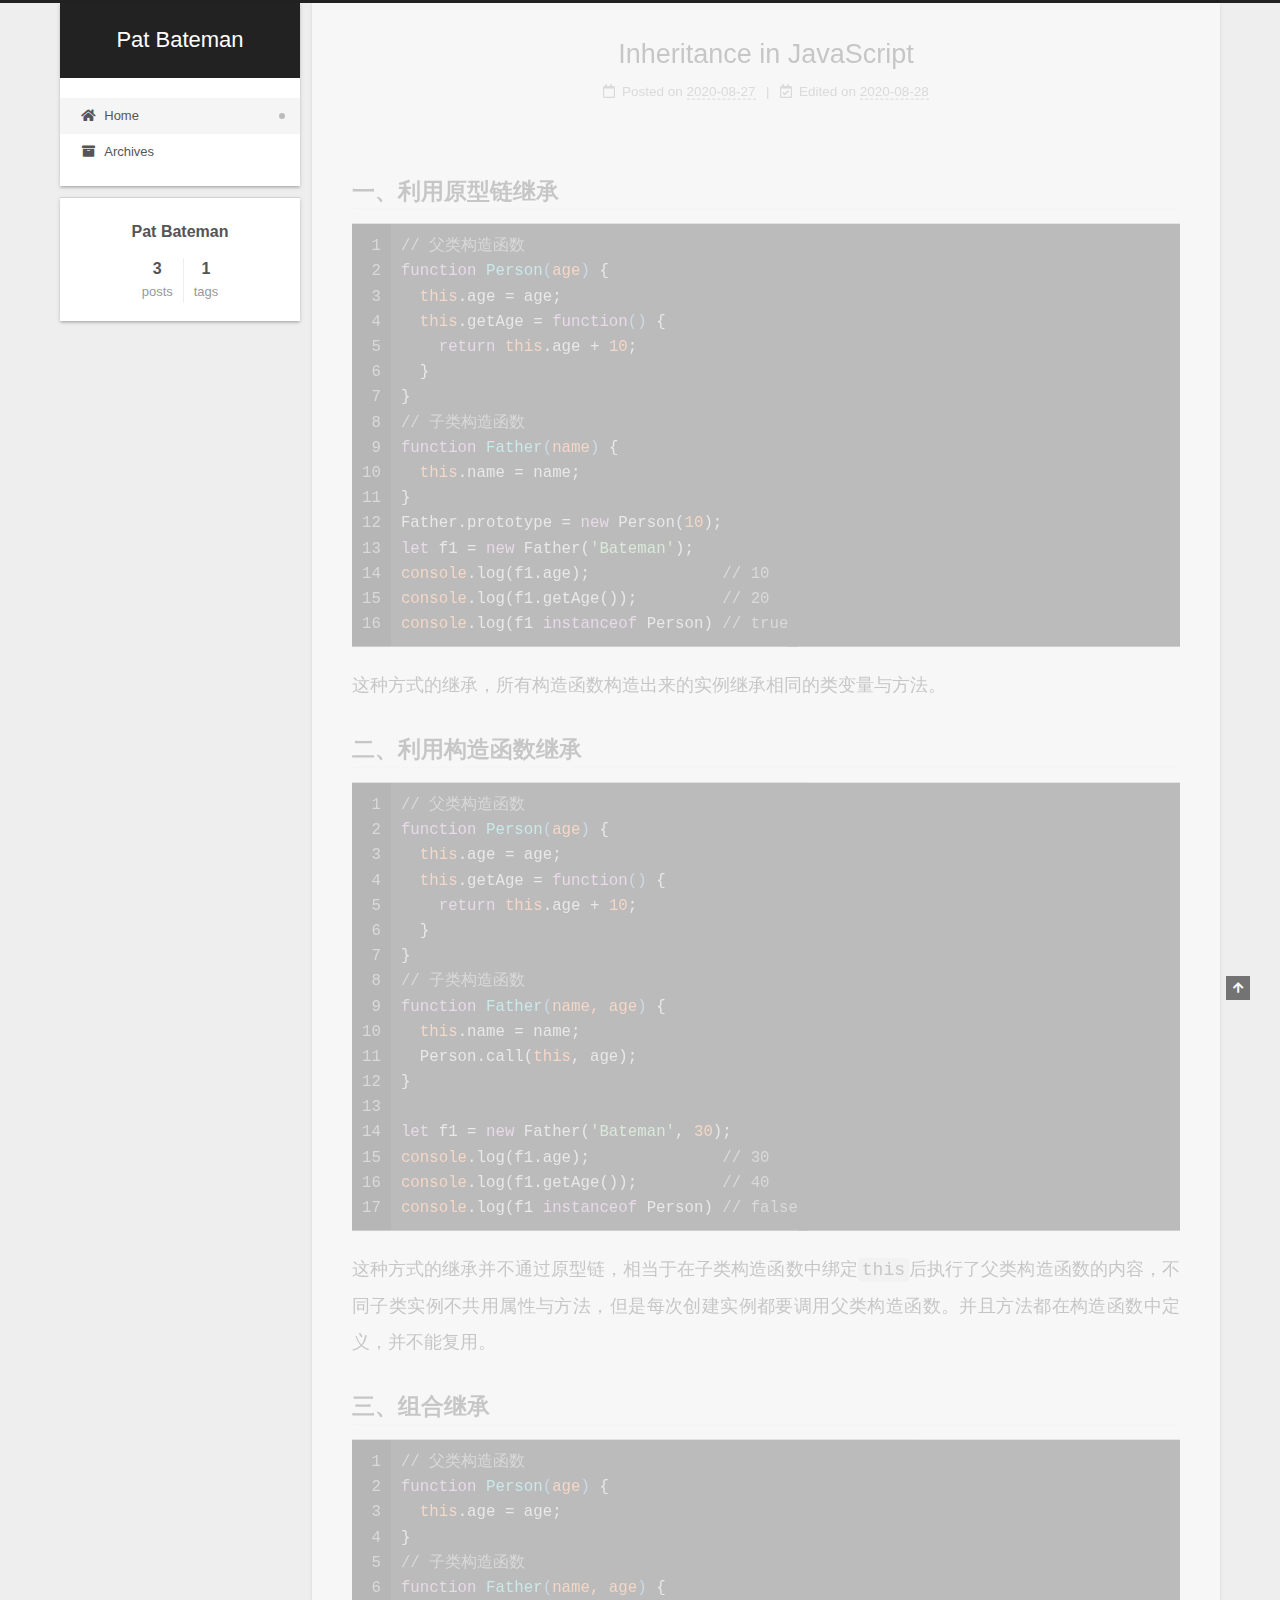
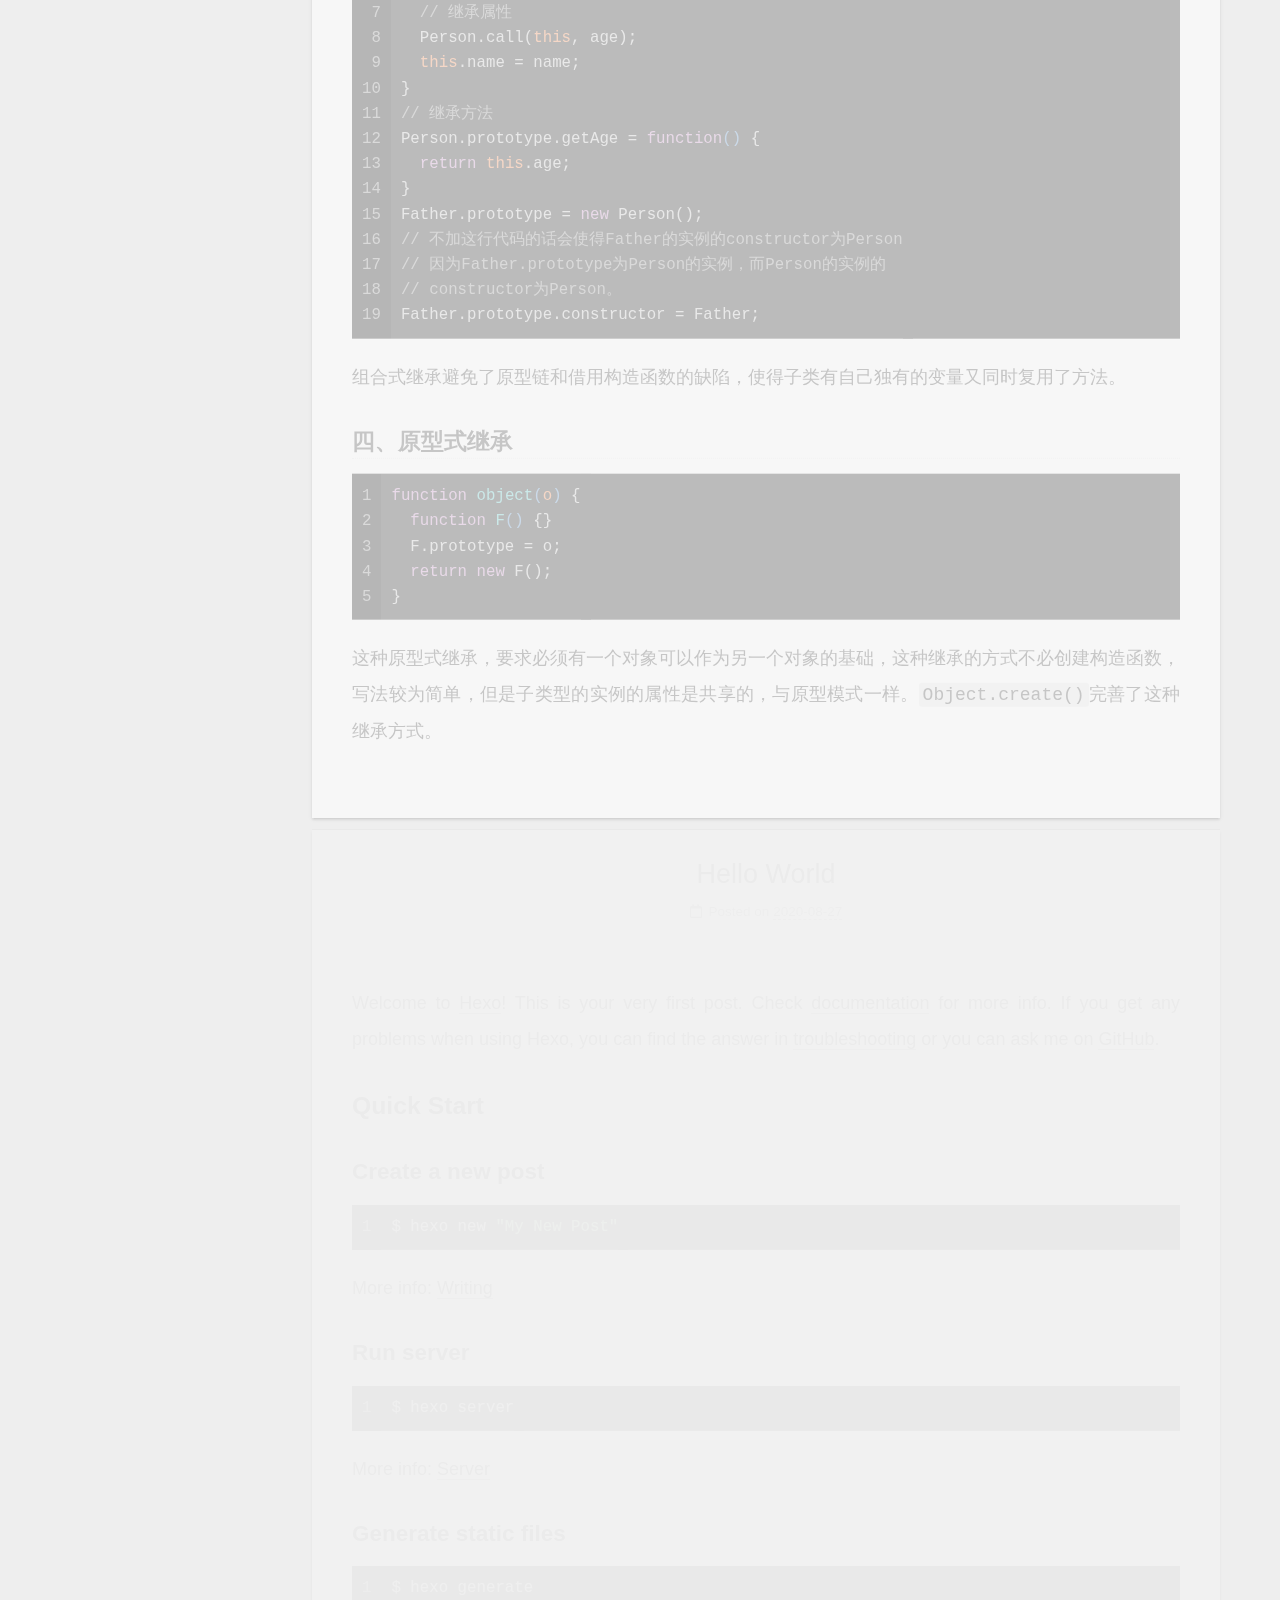
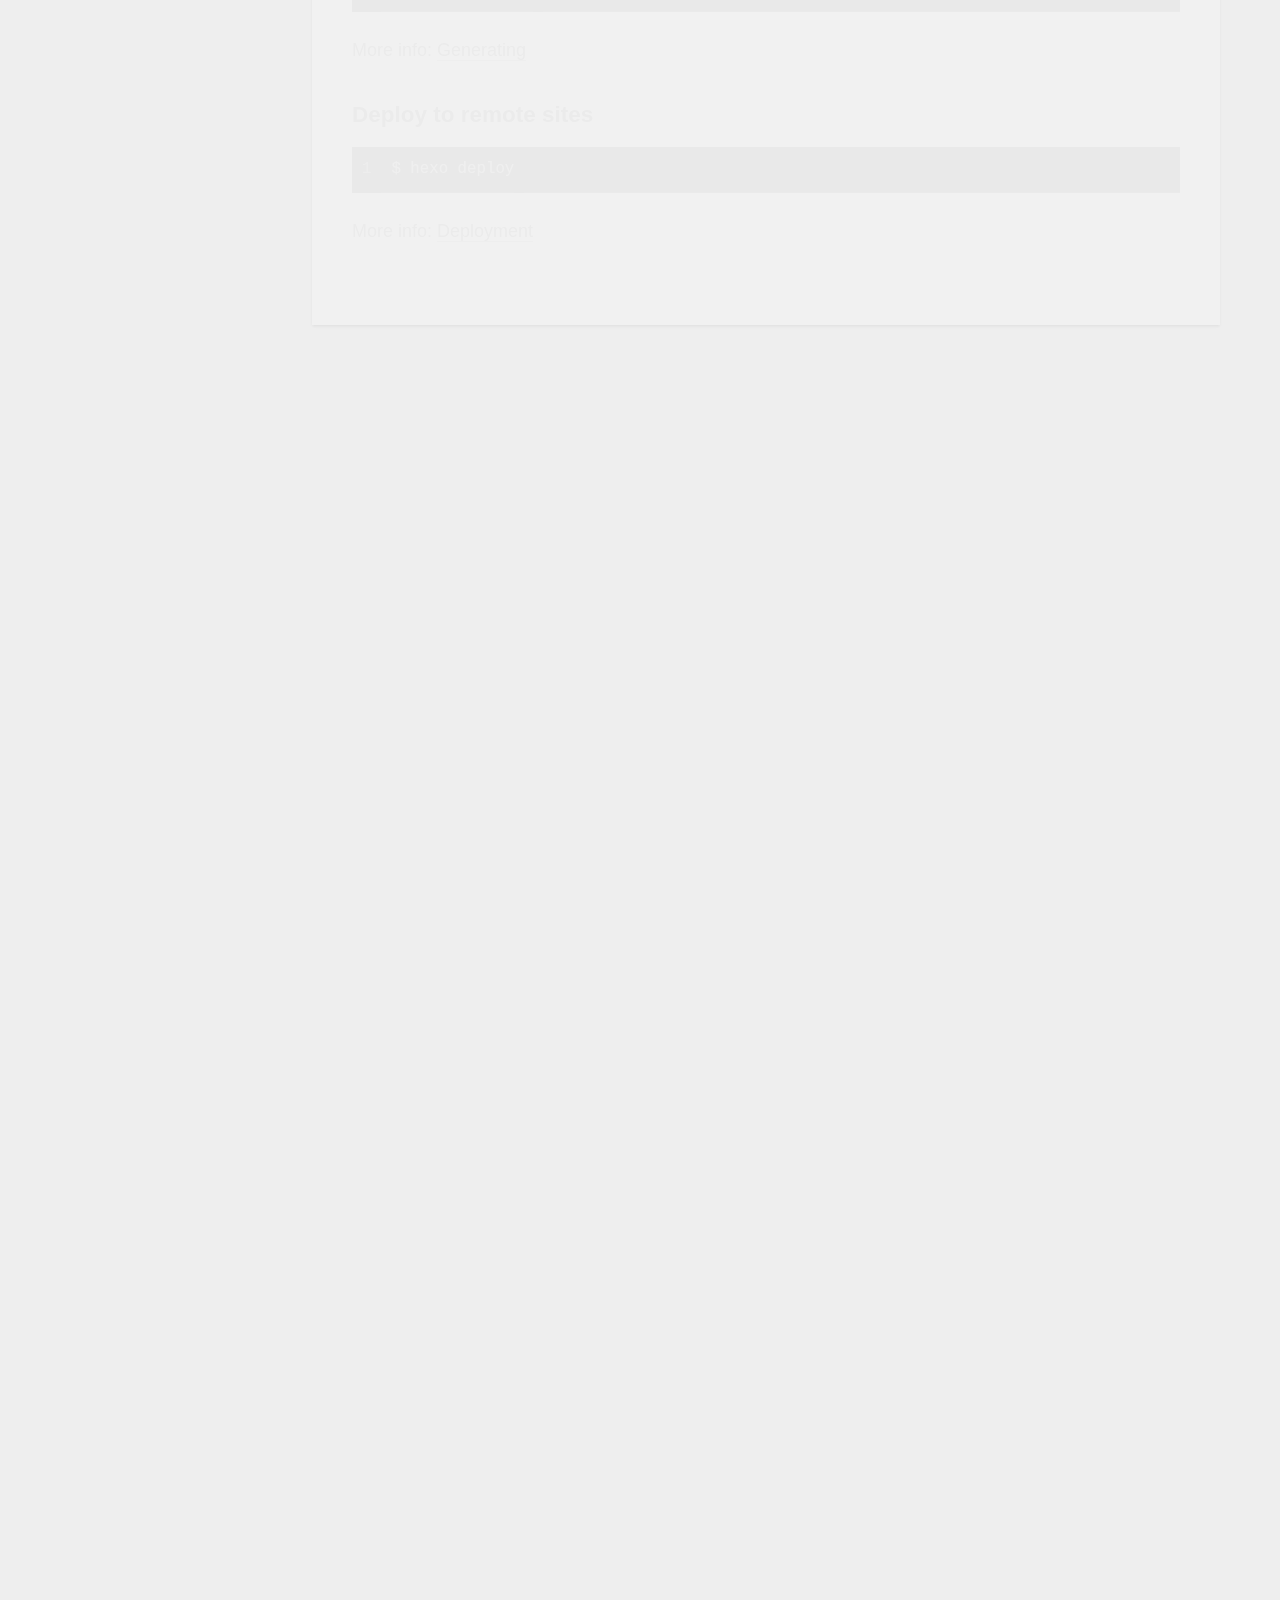
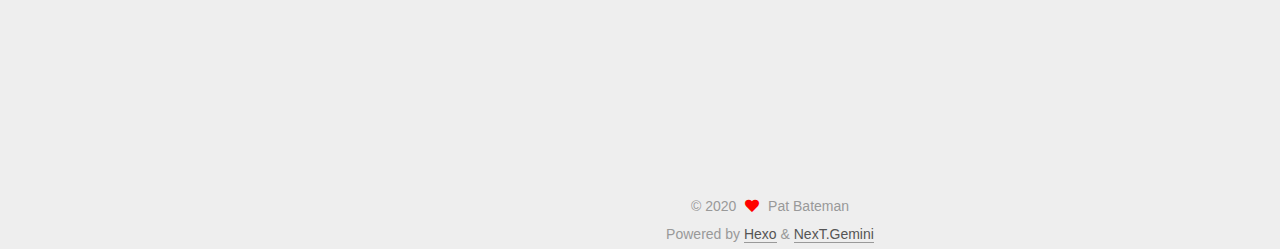
==== commit 69b07ddf: "Site updated: 2020-08-28 16:56:50" ====
--- a/index.html
+++ b/index.html
@@ -17,7 +17,7 @@
 
 <script id="hexo-configurations">
     var NexT = window.NexT || {};
-    var CONFIG = {"hostname":"yoursite.com","root":"/","scheme":"Muse","version":"7.8.0","exturl":false,"sidebar":{"position":"left","display":"post","padding":18,"offset":12,"onmobile":false},"copycode":{"enable":false,"show_result":false,"style":null},"back2top":{"enable":true,"sidebar":false,"scrollpercent":false},"bookmark":{"enable":false,"color":"#222","save":"auto"},"fancybox":false,"mediumzoom":false,"lazyload":false,"pangu":false,"comments":{"style":"tabs","active":null,"storage":true,"lazyload":false,"nav":null},"algolia":{"hits":{"per_page":10},"labels":{"input_placeholder":"Search for Posts","hits_empty":"We didn't find any results for the search: ${query}","hits_stats":"${hits} results found in ${time} ms"}},"localsearch":{"enable":false,"trigger":"auto","top_n_per_article":1,"unescape":false,"preload":false},"motion":{"enable":true,"async":false,"transition":{"post_block":"fadeIn","post_header":"slideDownIn","post_body":"slideDownIn","coll_header":"slideLeftIn","sidebar":"slideUpIn"}}};
+    var CONFIG = {"hostname":"yoursite.com","root":"/","scheme":"Gemini","version":"7.8.0","exturl":false,"sidebar":{"position":"left","display":"post","padding":18,"offset":12,"onmobile":false},"copycode":{"enable":false,"show_result":false,"style":null},"back2top":{"enable":true,"sidebar":false,"scrollpercent":false},"bookmark":{"enable":false,"color":"#222","save":"auto"},"fancybox":false,"mediumzoom":false,"lazyload":false,"pangu":false,"comments":{"style":"tabs","active":null,"storage":true,"lazyload":false,"nav":null},"algolia":{"hits":{"per_page":10},"labels":{"input_placeholder":"Search for Posts","hits_empty":"We didn't find any results for the search: ${query}","hits_stats":"${hits} results found in ${time} ms"}},"localsearch":{"enable":false,"trigger":"auto","top_n_per_article":1,"unescape":false,"preload":false},"motion":{"enable":true,"async":false,"transition":{"post_block":"fadeIn","post_header":"slideDownIn","post_body":"slideDownIn","coll_header":"slideLeftIn","sidebar":"slideUpIn"}}};
   </script>
 
   <meta property="og:type" content="website">
@@ -141,6 +141,78 @@
 
           <div class="content index posts-expand">
             
+      
+  
+  
+  <article itemscope itemtype="http://schema.org/Article" class="post-block" lang="en">
+    <link itemprop="mainEntityOfPage" href="http://yoursite.com/2020/08/27/Inheritance-in-JavaScript/">
+
+    <span hidden itemprop="author" itemscope itemtype="http://schema.org/Person">
+      <meta itemprop="image" content="/images/avatar.gif">
+      <meta itemprop="name" content="Pat Bateman">
+      <meta itemprop="description" content="">
+    </span>
+
+    <span hidden itemprop="publisher" itemscope itemtype="http://schema.org/Organization">
+      <meta itemprop="name" content="Pat Bateman">
+    </span>
+      <header class="post-header">
+        <h2 class="post-title" itemprop="name headline">
+          
+            <a href="/2020/08/27/Inheritance-in-JavaScript/" class="post-title-link" itemprop="url">Inheritance in JavaScript</a>
+        </h2>
+
+        <div class="post-meta">
+            <span class="post-meta-item">
+              <span class="post-meta-item-icon">
+                <i class="far fa-calendar"></i>
+              </span>
+              <span class="post-meta-item-text">Posted on</span>
+
+              <time title="Created: 2020-08-27 00:40:01" itemprop="dateCreated datePublished" datetime="2020-08-27T00:40:01+08:00">2020-08-27</time>
+            </span>
+              <span class="post-meta-item">
+                <span class="post-meta-item-icon">
+                  <i class="far fa-calendar-check"></i>
+                </span>
+                <span class="post-meta-item-text">Edited on</span>
+                <time title="Modified: 2020-08-28 00:16:33" itemprop="dateModified" datetime="2020-08-28T00:16:33+08:00">2020-08-28</time>
+              </span>
+
+          
+
+        </div>
+      </header>
+
+    
+    
+    
+    <div class="post-body" itemprop="articleBody">
+
+      
+          <h3 id="一、利用原型链继承"><a href="#一、利用原型链继承" class="headerlink" title="一、利用原型链继承"></a>一、利用原型链继承</h3><figure class="highlight js"><table><tr><td class="gutter"><pre><span class="line">1</span><br><span class="line">2</span><br><span class="line">3</span><br><span class="line">4</span><br><span class="line">5</span><br><span class="line">6</span><br><span class="line">7</span><br><span class="line">8</span><br><span class="line">9</span><br><span class="line">10</span><br><span class="line">11</span><br><span class="line">12</span><br><span class="line">13</span><br><span class="line">14</span><br><span class="line">15</span><br><span class="line">16</span><br></pre></td><td class="code"><pre><span class="line"><span class="comment">// 父类构造函数</span></span><br><span class="line"><span class="function"><span class="keyword">function</span> <span class="title">Person</span>(<span class="params">age</span>) </span>&#123;</span><br><span class="line">  <span class="built_in">this</span>.age = age;</span><br><span class="line">  <span class="built_in">this</span>.getAge = <span class="function"><span class="keyword">function</span>(<span class="params"></span>) </span>&#123;</span><br><span class="line">    <span class="keyword">return</span> <span class="built_in">this</span>.age + <span class="number">10</span>;</span><br><span class="line">  &#125;</span><br><span class="line">&#125;</span><br><span class="line"><span class="comment">// 子类构造函数</span></span><br><span class="line"><span class="function"><span class="keyword">function</span> <span class="title">Father</span>(<span class="params">name</span>) </span>&#123;</span><br><span class="line">  <span class="built_in">this</span>.name = name;</span><br><span class="line">&#125;</span><br><span class="line">Father.prototype = <span class="keyword">new</span> Person(<span class="number">10</span>);</span><br><span class="line"><span class="keyword">let</span> f1 = <span class="keyword">new</span> Father(<span class="string">&#x27;Bateman&#x27;</span>);</span><br><span class="line"><span class="built_in">console</span>.log(f1.age);              <span class="comment">// 10</span></span><br><span class="line"><span class="built_in">console</span>.log(f1.getAge());         <span class="comment">// 20</span></span><br><span class="line"><span class="built_in">console</span>.log(f1 <span class="keyword">instanceof</span> Person) <span class="comment">// true</span></span><br></pre></td></tr></table></figure>
+<p>这种方式的继承，所有构造函数构造出来的实例继承相同的类变量与方法。</p>
+<h3 id="二、利用构造函数继承"><a href="#二、利用构造函数继承" class="headerlink" title="二、利用构造函数继承"></a>二、利用构造函数继承</h3><figure class="highlight js"><table><tr><td class="gutter"><pre><span class="line">1</span><br><span class="line">2</span><br><span class="line">3</span><br><span class="line">4</span><br><span class="line">5</span><br><span class="line">6</span><br><span class="line">7</span><br><span class="line">8</span><br><span class="line">9</span><br><span class="line">10</span><br><span class="line">11</span><br><span class="line">12</span><br><span class="line">13</span><br><span class="line">14</span><br><span class="line">15</span><br><span class="line">16</span><br><span class="line">17</span><br></pre></td><td class="code"><pre><span class="line"><span class="comment">// 父类构造函数</span></span><br><span class="line"><span class="function"><span class="keyword">function</span> <span class="title">Person</span>(<span class="params">age</span>) </span>&#123;</span><br><span class="line">  <span class="built_in">this</span>.age = age;</span><br><span class="line">  <span class="built_in">this</span>.getAge = <span class="function"><span class="keyword">function</span>(<span class="params"></span>) </span>&#123;</span><br><span class="line">    <span class="keyword">return</span> <span class="built_in">this</span>.age + <span class="number">10</span>;</span><br><span class="line">  &#125;</span><br><span class="line">&#125;</span><br><span class="line"><span class="comment">// 子类构造函数</span></span><br><span class="line"><span class="function"><span class="keyword">function</span> <span class="title">Father</span>(<span class="params">name, age</span>) </span>&#123;</span><br><span class="line">  <span class="built_in">this</span>.name = name;</span><br><span class="line">  Person.call(<span class="built_in">this</span>, age);</span><br><span class="line">&#125;</span><br><span class="line"></span><br><span class="line"><span class="keyword">let</span> f1 = <span class="keyword">new</span> Father(<span class="string">&#x27;Bateman&#x27;</span>, <span class="number">30</span>);</span><br><span class="line"><span class="built_in">console</span>.log(f1.age);              <span class="comment">// 30</span></span><br><span class="line"><span class="built_in">console</span>.log(f1.getAge());         <span class="comment">// 40</span></span><br><span class="line"><span class="built_in">console</span>.log(f1 <span class="keyword">instanceof</span> Person) <span class="comment">// false</span></span><br></pre></td></tr></table></figure>
+<p>这种方式的继承并不通过原型链，相当于在子类构造函数中绑定<code>this</code>后执行了父类构造函数的内容，不同子类实例不共用属性与方法，但是每次创建实例都要调用父类构造函数。并且方法都在构造函数中定义，并不能复用。</p>
+<h3 id="三、组合继承"><a href="#三、组合继承" class="headerlink" title="三、组合继承"></a>三、组合继承</h3><figure class="highlight js"><table><tr><td class="gutter"><pre><span class="line">1</span><br><span class="line">2</span><br><span class="line">3</span><br><span class="line">4</span><br><span class="line">5</span><br><span class="line">6</span><br><span class="line">7</span><br><span class="line">8</span><br><span class="line">9</span><br><span class="line">10</span><br><span class="line">11</span><br><span class="line">12</span><br><span class="line">13</span><br><span class="line">14</span><br><span class="line">15</span><br><span class="line">16</span><br><span class="line">17</span><br><span class="line">18</span><br><span class="line">19</span><br></pre></td><td class="code"><pre><span class="line"><span class="comment">// 父类构造函数</span></span><br><span class="line"><span class="function"><span class="keyword">function</span> <span class="title">Person</span>(<span class="params">age</span>) </span>&#123;</span><br><span class="line">  <span class="built_in">this</span>.age = age;</span><br><span class="line">&#125;</span><br><span class="line"><span class="comment">// 子类构造函数</span></span><br><span class="line"><span class="function"><span class="keyword">function</span> <span class="title">Father</span>(<span class="params">name, age</span>) </span>&#123;</span><br><span class="line">  <span class="comment">// 继承属性</span></span><br><span class="line">  Person.call(<span class="built_in">this</span>, age);</span><br><span class="line">  <span class="built_in">this</span>.name = name;</span><br><span class="line">&#125;</span><br><span class="line"><span class="comment">// 继承方法</span></span><br><span class="line">Person.prototype.getAge = <span class="function"><span class="keyword">function</span>(<span class="params"></span>) </span>&#123;</span><br><span class="line">  <span class="keyword">return</span> <span class="built_in">this</span>.age;</span><br><span class="line">&#125;</span><br><span class="line">Father.prototype = <span class="keyword">new</span> Person();</span><br><span class="line"><span class="comment">// 不加这行代码的话会使得Father的实例的constructor为Person</span></span><br><span class="line"><span class="comment">// 因为Father.prototype为Person的实例，而Person的实例的</span></span><br><span class="line"><span class="comment">// constructor为Person。</span></span><br><span class="line">Father.prototype.constructor = Father;</span><br></pre></td></tr></table></figure>
+<p>组合式继承避免了原型链和借用构造函数的缺陷，使得子类有自己独有的变量又同时复用了方法。</p>
+<h3 id="四、原型式继承"><a href="#四、原型式继承" class="headerlink" title="四、原型式继承"></a>四、原型式继承</h3><figure class="highlight js"><table><tr><td class="gutter"><pre><span class="line">1</span><br><span class="line">2</span><br><span class="line">3</span><br><span class="line">4</span><br><span class="line">5</span><br></pre></td><td class="code"><pre><span class="line"><span class="function"><span class="keyword">function</span> <span class="title">object</span>(<span class="params">o</span>) </span>&#123;</span><br><span class="line">  <span class="function"><span class="keyword">function</span> <span class="title">F</span>(<span class="params"></span>) </span>&#123;&#125;</span><br><span class="line">  F.prototype = o;</span><br><span class="line">  <span class="keyword">return</span> <span class="keyword">new</span> F();</span><br><span class="line">&#125;</span><br></pre></td></tr></table></figure>
+<p>这种原型式继承，要求必须有一个对象可以作为另一个对象的基础，这种继承的方式不必创建构造函数，写法较为简单，但是子类型的实例的属性是共享的，与原型模式一样。<code>Object.create()</code>完善了这种继承方式。</p>
+
+      
+    </div>
+
+    
+    
+    
+      <footer class="post-footer">
+        <div class="post-eof"></div>
+      </footer>
+  </article>
+  
+  
+  
+
       
   
   
@@ -356,7 +428,7 @@
       <div class="site-state-item site-state-posts">
           <a href="/archives/">
         
-          <span class="site-state-item-count">2</span>
+          <span class="site-state-item-count">3</span>
           <span class="site-state-item-name">posts</span>
         </a>
       </div>
@@ -394,7 +466,7 @@
   </span>
   <span class="author" itemprop="copyrightHolder">Pat Bateman</span>
 </div>
-  <div class="powered-by">Powered by <a href="https://hexo.io/" class="theme-link" rel="noopener" target="_blank">Hexo</a> & <a href="https://muse.theme-next.org/" class="theme-link" rel="noopener" target="_blank">NexT.Muse</a>
+  <div class="powered-by">Powered by <a href="https://hexo.io/" class="theme-link" rel="noopener" target="_blank">Hexo</a> & <a href="https://theme-next.org/" class="theme-link" rel="noopener" target="_blank">NexT.Gemini</a>
   </div>
 
         
@@ -420,7 +492,7 @@
 <script src="/js/motion.js"></script>
 
 
-<script src="/js/schemes/muse.js"></script>
+<script src="/js/schemes/pisces.js"></script>
 
 
 <script src="/js/next-boot.js"></script>
--- a/css/main.css
+++ b/css/main.css
@@ -1,5 +1,5 @@
 :root {
-  --body-bg-color: #fff;
+  --body-bg-color: #eee;
   --content-bg-color: #fff;
   --card-bg-color: #f5f5f5;
   --text-color: #555;
@@ -11,12 +11,40 @@
   --table-row-odd-bg-color: #f9f9f9;
   --table-row-hover-bg-color: #f5f5f5;
   --menu-item-bg-color: #f5f5f5;
-  --btn-default-bg: #222;
-  --btn-default-color: #fff;
-  --btn-default-border-color: #222;
-  --btn-default-hover-bg: #fff;
-  --btn-default-hover-color: #222;
+  --btn-default-bg: #fff;
+  --btn-default-color: #555;
+  --btn-default-border-color: #555;
+  --btn-default-hover-bg: #222;
+  --btn-default-hover-color: #fff;
   --btn-default-hover-border-color: #222;
+}
+@media (prefers-color-scheme: dark) {
+  :root {
+    --body-bg-color: #282828;
+    --content-bg-color: #333;
+    --card-bg-color: #555;
+    --text-color: #ccc;
+    --blockquote-color: #bbb;
+    --link-color: #ccc;
+    --link-hover-color: #eee;
+    --brand-color: #ddd;
+    --brand-hover-color: #ddd;
+    --table-row-odd-bg-color: #282828;
+    --table-row-hover-bg-color: #363636;
+    --menu-item-bg-color: #555;
+    --btn-default-bg: #222;
+    --btn-default-color: #ccc;
+    --btn-default-border-color: #555;
+    --btn-default-hover-bg: #666;
+    --btn-default-hover-color: #ccc;
+    --btn-default-hover-border-color: #666;
+  }
+  img {
+    opacity: 0.75;
+  }
+  img:hover {
+    opacity: 0.9;
+  }
 }
 html {
   line-height: 1.15; /* 1 */
@@ -314,7 +342,7 @@
 .btn {
   background: var(--btn-default-bg);
   border: 2px solid var(--btn-default-border-color);
-  border-radius: 0;
+  border-radius: 2px;
   color: var(--btn-default-color);
   display: inline-block;
   font-size: 0.875em;
@@ -384,8 +412,8 @@
 }
 .highlight,
 pre {
-  background: #f7f7f7;
-  color: #4d4d4c;
+  background: #2d2d2d;
+  color: #ccc;
   line-height: 1.6;
   margin: 0 auto 20px;
 }
@@ -402,7 +430,7 @@
   word-wrap: break-word;
 }
 .highlight *::selection {
-  background: #d6d6d6;
+  background: #515151;
 }
 .highlight pre {
   border: 0;
@@ -419,8 +447,8 @@
   padding: 0;
 }
 .highlight figcaption {
-  background: #eff2f3;
-  color: #4d4d4c;
+  background: #1b1b1b;
+  color: #ccc;
   display: flex;
   font-size: 0.875em;
   justify-content: space-between;
@@ -428,10 +456,10 @@
   padding: 0.5em;
 }
 .highlight figcaption a {
-  color: #4d4d4c;
+  color: #ccc;
 }
 .highlight figcaption a:hover {
-  border-bottom-color: #4d4d4c;
+  border-bottom-color: #ccc;
 }
 .highlight .gutter {
   -moz-user-select: none;
@@ -440,14 +468,14 @@
   user-select: none;
 }
 .highlight .gutter pre {
-  background: #eff2f3;
-  color: #869194;
+  background: #1b1b1b;
+  color: #999;
   padding-left: 10px;
   padding-right: 10px;
   text-align: right;
 }
 .highlight .code pre {
-  background: #f7f7f7;
+  background: #2d2d2d;
   padding-left: 10px;
   width: 100%;
 }
@@ -463,26 +491,26 @@
 }
 pre code {
   background: none;
-  color: #4d4d4c;
+  color: #ccc;
   font-size: 0.875em;
   padding: 0;
   text-shadow: none;
 }
 pre .deletion {
-  background: #fdd;
+  background: #800000;
 }
 pre .addition {
-  background: #dfd;
+  background: #008000;
 }
 pre .meta {
-  color: #eab700;
+  color: #fc6;
   -moz-user-select: none;
   -ms-user-select: none;
   -webkit-user-select: none;
   user-select: none;
 }
 pre .comment {
-  color: #8e908c;
+  color: #999;
 }
 pre .variable,
 pre .attribute,
@@ -497,7 +525,7 @@
 pre .css .id,
 pre .css .class,
 pre .css .pseudo {
-  color: #c82829;
+  color: #f2777a;
 }
 pre .number,
 pre .preprocessor,
@@ -507,7 +535,7 @@
 pre .params,
 pre .constant,
 pre .command {
-  color: #f5871f;
+  color: #f99157;
 }
 pre .ruby .class .title,
 pre .css .rules .attribute,
@@ -520,11 +548,11 @@
 pre .xml .cdata,
 pre .special,
 pre .formula {
-  color: #718c00;
+  color: #9c9;
 }
 pre .title,
 pre .css .hexcolor {
-  color: #3e999f;
+  color: #6cc;
 }
 pre .function,
 pre .python .decorator,
@@ -534,11 +562,11 @@
 pre .perl .sub,
 pre .javascript .title,
 pre .coffeescript .title {
-  color: #4271ae;
+  color: #69c;
 }
 pre .keyword,
 pre .javascript .function {
-  color: #8959a8;
+  color: #c9c;
 }
 .blockquote-center {
   border-left: none;
@@ -921,16 +949,16 @@
 }
 .main-inner {
   margin: 0 auto;
-  width: 700px;
+  width: calc(100% - 20px);
 }
 @media (min-width: 1200px) {
   .main-inner {
-    width: 800px;
+    width: 1160px;
   }
 }
 @media (min-width: 1600px) {
   .main-inner {
-    width: 900px;
+    width: 73%;
   }
 }
 @media (max-width: 767px) {
@@ -943,16 +971,16 @@
 }
 .header-inner {
   margin: 0 auto;
-  width: 700px;
+  width: calc(100% - 20px);
 }
 @media (min-width: 1200px) {
   .header-inner {
-    width: 800px;
+    width: 1160px;
   }
 }
 @media (min-width: 1600px) {
   .header-inner {
-    width: 900px;
+    width: 73%;
   }
 }
 .site-brand-container {
@@ -991,7 +1019,7 @@
   margin: 0;
 }
 .site-subtitle {
-  color: #999;
+  color: #ddd;
   font-size: 0.8125em;
   margin: 10px 0;
 }
@@ -1136,22 +1164,22 @@
   display: inline-block;
 }
 .site-author-image {
-  border: 2px solid #333;
+  border: 1px solid #eee;
   display: block;
   margin: 0 auto;
-  max-width: 96px;
+  max-width: 120px;
   padding: 2px;
 }
 .site-author-name {
-  color: #f5f5f5;
-  font-weight: normal;
-  margin: 5px 0 0;
+  color: var(--text-color);
+  font-weight: 600;
+  margin: 0;
   text-align: center;
 }
 .site-description {
   color: #999;
-  font-size: 1em;
-  margin-top: 5px;
+  font-size: 0.8125em;
+  margin-top: 0;
   text-align: center;
 }
 .links-of-author {
@@ -1168,7 +1196,7 @@
 }
 .links-of-author a::before,
 .links-of-author span.exturl::before {
-  background: #ac74c6;
+  background: #ab69ff;
   border-radius: 50%;
   content: ' ';
   display: inline-block;
@@ -1246,7 +1274,7 @@
 }
 .sidebar-nav li {
   border-bottom: 1px solid transparent;
-  color: #666;
+  color: var(--text-color);
   cursor: pointer;
   display: inline-block;
   font-size: 0.875em;
@@ -1255,14 +1283,14 @@
   margin-left: 10px;
 }
 .sidebar-nav li:hover {
-  color: #f5f5f5;
+  color: #fc6423;
 }
 .sidebar-nav .sidebar-nav-active {
-  border-bottom-color: #87daff;
-  color: #87daff;
+  border-bottom-color: #fc6423;
+  color: #fc6423;
 }
 .sidebar-nav .sidebar-nav-active:hover {
-  color: #87daff;
+  color: #fc6423;
 }
 .sidebar-panel {
   display: none;
@@ -1291,7 +1319,7 @@
   }
 }
 .sidebar-toggle:hover .toggle-line {
-  background: #87daff;
+  background: #fc6423;
 }
 .post-toc {
   font-size: 0.875em;
@@ -1330,14 +1358,14 @@
   display: block;
 }
 .post-toc .nav .active > a {
-  border-bottom-color: #87daff;
-  color: #87daff;
+  border-bottom-color: #fc6423;
+  color: #fc6423;
 }
 .post-toc .nav .active-current > a {
-  color: #87daff;
+  color: #fc6423;
 }
 .post-toc .nav .active-current > a:hover {
-  color: #87daff;
+  color: #fc6423;
 }
 .site-state {
   display: flex;
@@ -1352,20 +1380,20 @@
   padding: 0 15px;
 }
 .site-state-item:not(:first-child) {
-  border-left: 1px solid #333;
+  border-left: 1px solid #eee;
 }
 .site-state-item a {
   border-bottom: none;
 }
 .site-state-item-count {
   display: block;
-  font-size: 1.25em;
+  font-size: 1em;
   font-weight: 600;
   text-align: center;
 }
 .site-state-item-name {
-  color: inherit;
-  font-size: 0.875em;
+  color: #999;
+  font-size: 0.8125em;
 }
 .footer {
   color: #999;
@@ -1382,16 +1410,16 @@
   box-sizing: border-box;
   margin: 0 auto;
   text-align: center;
-  width: 700px;
+  width: calc(100% - 20px);
 }
 @media (min-width: 1200px) {
   .footer-inner {
-    width: 800px;
+    width: 1160px;
   }
 }
 @media (min-width: 1600px) {
   .footer-inner {
-    width: 900px;
+    width: 73%;
   }
 }
 .languages {
@@ -1489,7 +1517,7 @@
   color: #fff;
   cursor: pointer;
   left: 30px;
-  opacity: 1;
+  opacity: 0.6;
   padding: 0 6px;
   position: fixed;
   transition-property: bottom;
@@ -1500,10 +1528,10 @@
   display: none;
 }
 .back-to-top:hover {
-  color: #87daff;
+  color: #fc6423;
 }
 .back-to-top.back-to-top-on {
-  bottom: 19px;
+  bottom: 30px;
 }
 @media (max-width: 991px) {
   .back-to-top {
@@ -2141,151 +2169,425 @@
 .tag-cloud a:hover {
   color: var(--link-hover-color) !important;
 }
-@media (max-width: 767px) {
-  .header-inner,
-  .main-inner,
+.header {
+  margin: 0 auto;
+  position: relative;
+  width: calc(100% - 20px);
+}
+@media (min-width: 1200px) {
+  .header {
+    width: 1160px;
+  }
+}
+@media (min-width: 1600px) {
+  .header {
+    width: 73%;
+  }
+}
+@media (max-width: 991px) {
+  .header {
+    width: auto;
+  }
+}
+.header-inner {
+  background: var(--content-bg-color);
+  border-radius: initial;
+  box-shadow: 0 2px 2px 0 rgba(0,0,0,0.12), 0 3px 1px -2px rgba(0,0,0,0.06), 0 1px 5px 0 rgba(0,0,0,0.12);
+  overflow: hidden;
+  padding: 0;
+  position: absolute;
+  top: 0;
+  width: 240px;
+}
+@media (min-width: 1200px) {
+  .header-inner {
+    width: 240px;
+  }
+}
+@media (max-width: 991px) {
+  .header-inner {
+    border-radius: initial;
+    position: relative;
+    width: auto;
+  }
+}
+.main-inner {
+  align-items: flex-start;
+  display: flex;
+  justify-content: space-between;
+  flex-direction: row-reverse;
+}
+@media (max-width: 991px) {
+  .main-inner {
+    width: auto;
+  }
+}
+.content-wrap {
+  background: var(--content-bg-color);
+  border-radius: initial;
+  box-shadow: 0 2px 2px 0 rgba(0,0,0,0.12), 0 3px 1px -2px rgba(0,0,0,0.06), 0 1px 5px 0 rgba(0,0,0,0.12);
+  box-sizing: border-box;
+  padding: 40px;
+  width: calc(100% - 252px);
+}
+@media (max-width: 991px) {
+  .content-wrap {
+    border-radius: initial;
+    padding: 20px;
+    width: 100%;
+  }
+}
+.footer-inner {
+  padding-left: 260px;
+}
+.back-to-top {
+  left: auto;
+  right: 30px;
+}
+@media (max-width: 991px) {
+  .back-to-top {
+    right: 20px;
+  }
+}
+@media (max-width: 991px) {
   .footer-inner {
+    padding-left: 0;
+    padding-right: 0;
     width: auto;
   }
 }
-.header-inner {
-  padding-top: 100px;
-}
-@media (max-width: 767px) {
-  .header-inner {
-    padding-top: 50px;
-  }
-}
-.main-inner {
-  padding-bottom: 60px;
-}
-.content {
-  padding-top: 70px;
-}
-@media (max-width: 767px) {
-  .content {
-    padding-top: 35px;
-  }
-}
-embed {
+.site-brand-container {
+  background: #222;
+}
+@media (max-width: 991px) {
+  .site-brand-container {
+    box-shadow: 0 0 16px rgba(0,0,0,0.5);
+  }
+}
+.site-meta {
+  padding: 20px 0;
+}
+.brand {
+  padding: 0;
+}
+.site-subtitle {
+  margin: 10px 10px 0;
+}
+.custom-logo-image {
+  margin-top: 20px;
+}
+@media (max-width: 991px) {
+  .custom-logo-image {
+    display: none;
+  }
+}
+@media (min-width: 768px) and (max-width: 991px) {
+  .site-nav-toggle,
+  .site-nav-right {
+    display: flex;
+    flex-direction: column;
+    justify-content: center;
+  }
+}
+.site-nav-toggle .toggle,
+.site-nav-right .toggle {
+  color: #fff;
+}
+.site-nav-toggle .toggle .toggle-line,
+.site-nav-right .toggle .toggle-line {
+  background: #fff;
+}
+@media (min-width: 768px) and (max-width: 991px) {
+  .site-nav {
+    display: none;
+  }
+}
+.menu .menu-item {
   display: block;
-  margin: 0 auto 25px auto;
-}
-.custom-logo .site-meta-headline {
-  text-align: center;
-}
-.custom-logo .site-title {
-  color: #222;
-  margin: 10px auto 0;
-}
-.custom-logo .site-title a {
-  border: 0;
-}
-.custom-logo-image {
-  background: #fff;
-  margin: 0 auto;
-  max-width: 150px;
-  padding: 5px;
-}
-.brand {
-  background: var(--btn-default-bg);
-}
-@media (max-width: 767px) {
-  .site-nav {
-    border-bottom: 1px solid #ddd;
-    border-top: 1px solid #ddd;
-    left: 0;
-    margin: 0;
-    padding: 0;
-    width: 100%;
-  }
-}
-@media (max-width: 767px) {
-  .menu {
-    text-align: left;
-  }
-}
-.menu-item-active a,
-.menu .menu-item a:hover,
-.menu .menu-item span.exturl:hover {
-  background: transparent;
-  border-bottom: 1px solid var(--link-hover-color) !important;
-}
-@media (max-width: 767px) {
-  .menu-item-active a,
-  .menu .menu-item a:hover,
-  .menu .menu-item span.exturl:hover {
-    border-bottom: 1px dotted #ddd !important;
-  }
-}
-@media (max-width: 767px) {
-  .menu .menu-item {
-    margin: 0 10px;
-  }
+  margin: 0;
 }
 .menu .menu-item a,
 .menu .menu-item span.exturl {
-  border-bottom: 1px solid transparent;
-}
-@media (max-width: 767px) {
-  .menu .menu-item a,
-  .menu .menu-item span.exturl {
-    padding: 5px 10px;
-  }
-}
-@media (min-width: 768px) {
-  .menu .menu-item .fa,
-  .menu .menu-item .fab,
-  .menu .menu-item .far,
-  .menu .menu-item .fas {
-    display: block;
-    line-height: 2;
-    margin-right: 0;
-    width: 100%;
+  padding: 5px 20px;
+  position: relative;
+  text-align: left;
+  transition-property: background-color;
+}
+@media (max-width: 991px) {
+  .menu .menu-item.menu-item-search {
+    display: none;
   }
 }
 .menu .menu-item .badge {
-  background: #eee;
-  padding: 1px 4px;
+  background: #ccc;
+  border-radius: 10px;
+  color: #fff;
+  float: right;
+  padding: 2px 5px;
+  text-shadow: 1px 1px 0 rgba(0,0,0,0.1);
+  vertical-align: middle;
+}
+.main-menu .menu-item-active a::after {
+  background: #bbb;
+  border-radius: 50%;
+  content: ' ';
+  height: 6px;
+  margin-top: -3px;
+  position: absolute;
+  right: 15px;
+  top: 50%;
+  width: 6px;
 }
 .sub-menu {
-  margin: 10px 0;
+  background: var(--content-bg-color);
+  border-bottom: 1px solid #ddd;
+  margin: 0;
+  padding: 6px 0;
 }
 .sub-menu .menu-item {
   display: inline-block;
 }
+.sub-menu .menu-item a,
+.sub-menu .menu-item span.exturl {
+  background: transparent;
+  margin: 5px 10px;
+  padding: initial;
+}
+.sub-menu .menu-item a:hover,
+.sub-menu .menu-item span.exturl:hover {
+  background: transparent;
+  color: #fc6423;
+}
+.sub-menu .menu-item-active a {
+  border-bottom-color: #fc6423;
+  color: #fc6423;
+}
+.sub-menu .menu-item-active a:hover {
+  border-bottom-color: #fc6423;
+}
 .sidebar {
-  left: -320px;
-}
-.sidebar.sidebar-active {
-  left: 0;
-}
-.sidebar {
-  width: 320px;
-  z-index: 1200;
-  transition-delay: 0s;
-  transition-duration: 0.2s;
-  transition-timing-function: ease-out;
-}
-.sidebar a,
-.sidebar span.exturl {
-  border-bottom-color: #555;
-  color: #999;
-}
-.sidebar a:hover,
-.sidebar span.exturl:hover {
-  border-bottom-color: #eee;
-  color: #eee;
-}
-.links-of-blogroll-item {
-  padding: 2px 10px;
-}
-.links-of-blogroll-item a,
-.links-of-blogroll-item span.exturl {
+  background: var(--body-bg-color);
+  box-shadow: none;
+  margin-top: 100%;
+  position: static;
+  width: 240px;
+}
+@media (max-width: 991px) {
+  .sidebar {
+    display: none;
+  }
+}
+.sidebar-toggle {
+  display: none;
+}
+.sidebar-inner {
+  background: var(--content-bg-color);
+  border-radius: initial;
+  box-shadow: 0 2px 2px 0 rgba(0,0,0,0.12), 0 3px 1px -2px rgba(0,0,0,0.06), 0 1px 5px 0 rgba(0,0,0,0.12), 0 -1px 0.5px 0 rgba(0,0,0,0.09);
+  box-sizing: border-box;
+  color: var(--text-color);
+  width: 240px;
+  opacity: 0;
+}
+.sidebar-inner.affix {
+  position: fixed;
+  top: 12px;
+}
+.sidebar-inner.affix-bottom {
+  position: absolute;
+}
+.site-state-item {
+  padding: 0 10px;
+}
+.sidebar-button {
+  border-bottom: 1px dotted #ccc;
+  border-top: 1px dotted #ccc;
+  margin-top: 10px;
+  text-align: center;
+}
+.sidebar-button a {
+  border: 0;
+  color: #fc6423;
+  display: block;
+}
+.sidebar-button a:hover {
+  background: none;
+  border: 0;
+  color: #e34603;
+}
+.sidebar-button a:hover .fa,
+.sidebar-button a:hover .fab,
+.sidebar-button a:hover .far,
+.sidebar-button a:hover .fas {
+  color: #e34603;
+}
+.links-of-author {
+  display: flex;
+  flex-wrap: wrap;
+  margin-top: 10px;
+  justify-content: center;
+}
+.links-of-author-item {
+  margin: 5px 0 0;
+  width: 50%;
+}
+.links-of-author-item a,
+.links-of-author-item span.exturl {
   box-sizing: border-box;
   display: inline-block;
-  max-width: 280px;
+  margin-bottom: 0;
+  margin-right: 0;
+  max-width: 216px;
   overflow: hidden;
+  padding: 0 5px;
   text-overflow: ellipsis;
   white-space: nowrap;
 }
+.links-of-author-item a,
+.links-of-author-item span.exturl {
+  border-bottom: none;
+  display: block;
+  text-decoration: none;
+}
+.links-of-author-item a::before,
+.links-of-author-item span.exturl::before {
+  display: none;
+}
+.links-of-author-item a:hover,
+.links-of-author-item span.exturl:hover {
+  background: var(--body-bg-color);
+  border-radius: 4px;
+}
+.links-of-author-item .fa,
+.links-of-author-item .fab,
+.links-of-author-item .far,
+.links-of-author-item .fas {
+  margin-right: 2px;
+}
+.links-of-blogroll-item {
+  padding: 0;
+}
+.content-wrap {
+  background: initial;
+  box-shadow: initial;
+  padding: initial;
+}
+.post-block {
+  background: var(--content-bg-color);
+  border-radius: initial;
+  box-shadow: 0 2px 2px 0 rgba(0,0,0,0.12), 0 3px 1px -2px rgba(0,0,0,0.06), 0 1px 5px 0 rgba(0,0,0,0.12);
+  padding: 40px;
+}
+.post-block + .post-block {
+  border-radius: initial;
+  box-shadow: 0 2px 2px 0 rgba(0,0,0,0.12), 0 3px 1px -2px rgba(0,0,0,0.06), 0 1px 5px 0 rgba(0,0,0,0.12), 0 -1px 0.5px 0 rgba(0,0,0,0.09);
+  margin-top: 12px;
+}
+.comments {
+  background: var(--content-bg-color);
+  border-radius: initial;
+  box-shadow: 0 2px 2px 0 rgba(0,0,0,0.12), 0 3px 1px -2px rgba(0,0,0,0.06), 0 1px 5px 0 rgba(0,0,0,0.12), 0 -1px 0.5px 0 rgba(0,0,0,0.09);
+  margin-top: 12px;
+  padding: 40px;
+}
+.tabs-comment {
+  margin-top: 1em;
+}
+.content {
+  padding-top: initial;
+}
+.post-eof {
+  display: none;
+}
+.pagination {
+  background: var(--content-bg-color);
+  border-radius: initial;
+  border-top: initial;
+  box-shadow: 0 2px 2px 0 rgba(0,0,0,0.12), 0 3px 1px -2px rgba(0,0,0,0.06), 0 1px 5px 0 rgba(0,0,0,0.12), 0 -1px 0.5px 0 rgba(0,0,0,0.09);
+  margin: 12px 0 0;
+  padding: 10px 0 10px;
+}
+.pagination .prev,
+.pagination .next,
+.pagination .page-number {
+  margin-bottom: initial;
+  top: initial;
+}
+.main {
+  padding-bottom: initial;
+}
+.footer {
+  bottom: auto;
+}
+.sub-menu {
+  border-bottom: initial;
+  box-shadow: 0 2px 2px 0 rgba(0,0,0,0.12), 0 3px 1px -2px rgba(0,0,0,0.06), 0 1px 5px 0 rgba(0,0,0,0.12);
+}
+.sub-menu + .content .post-block {
+  box-shadow: 0 2px 2px 0 rgba(0,0,0,0.12), 0 3px 1px -2px rgba(0,0,0,0.06), 0 1px 5px 0 rgba(0,0,0,0.12), 0 -1px 0.5px 0 rgba(0,0,0,0.09);
+  margin-top: 12px;
+}
+@media (min-width: 768px) and (max-width: 991px) {
+  .sub-menu + .content .post-block {
+    margin-top: 10px;
+  }
+}
+@media (max-width: 767px) {
+  .sub-menu + .content .post-block {
+    margin-top: 8px;
+  }
+}
+.post-body h1,
+.post-body h2 {
+  border-bottom: 1px solid #eee;
+}
+.post-body h3 {
+  border-bottom: 1px dotted #eee;
+}
+@media (min-width: 768px) and (max-width: 991px) {
+  .content-wrap {
+    padding: 10px;
+  }
+  .posts-expand .post-button {
+    margin-top: 20px;
+  }
+  .post-block {
+    border-radius: initial;
+    box-shadow: 0 2px 2px 0 rgba(0,0,0,0.12), 0 3px 1px -2px rgba(0,0,0,0.06), 0 1px 5px 0 rgba(0,0,0,0.12), 0 -1px 0.5px 0 rgba(0,0,0,0.09);
+    padding: 20px;
+  }
+  .post-block + .post-block {
+    margin-top: 10px;
+  }
+  .comments {
+    margin-top: 10px;
+    padding: 10px 20px;
+  }
+  .pagination {
+    margin: 10px 0 0;
+  }
+}
+@media (max-width: 767px) {
+  .content-wrap {
+    padding: 8px;
+  }
+  .posts-expand .post-button {
+    margin: 12px 0;
+  }
+  .post-block {
+    border-radius: initial;
+    box-shadow: 0 2px 2px 0 rgba(0,0,0,0.12), 0 3px 1px -2px rgba(0,0,0,0.06), 0 1px 5px 0 rgba(0,0,0,0.12), 0 -1px 0.5px 0 rgba(0,0,0,0.09);
+    min-height: auto;
+    padding: 12px;
+  }
+  .post-block + .post-block {
+    margin-top: 8px;
+  }
+  .comments {
+    margin-top: 8px;
+    padding: 10px 12px;
+  }
+  .pagination {
+    margin: 8px 0 0;
+  }
+}
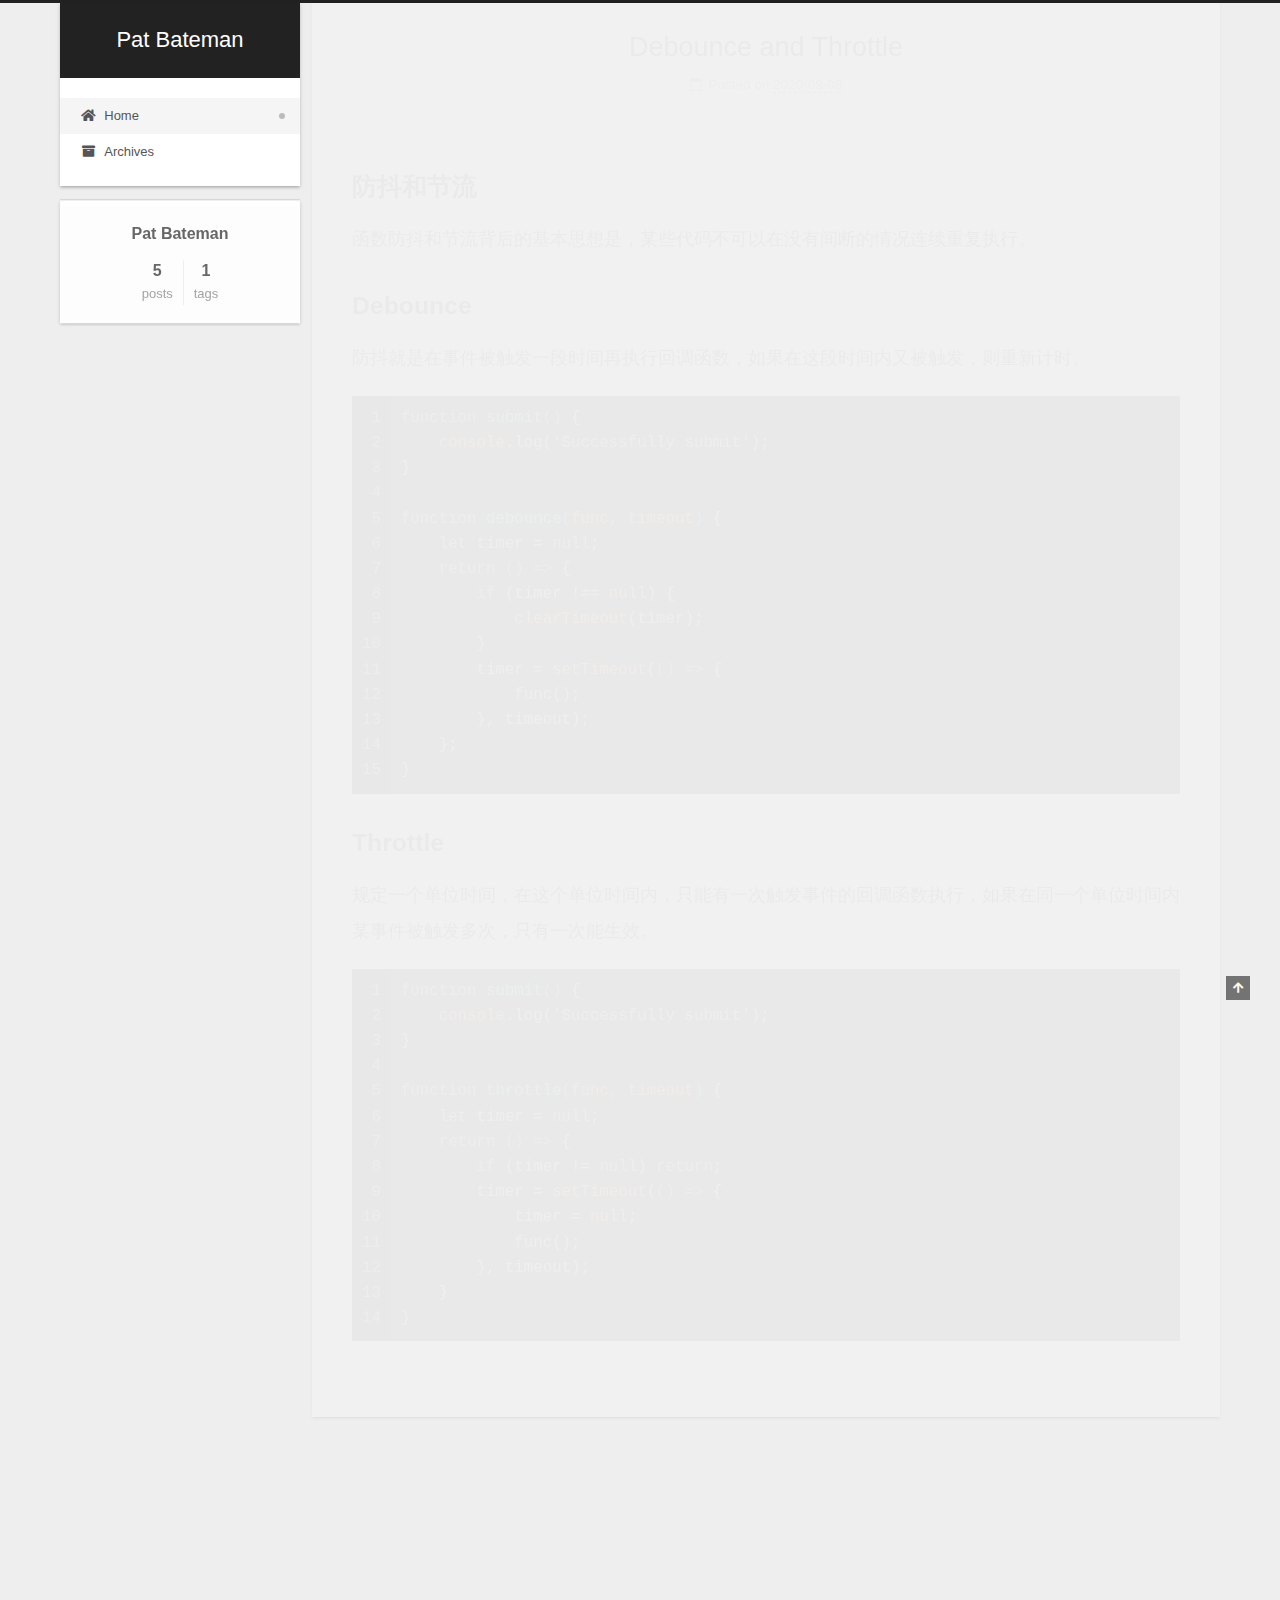
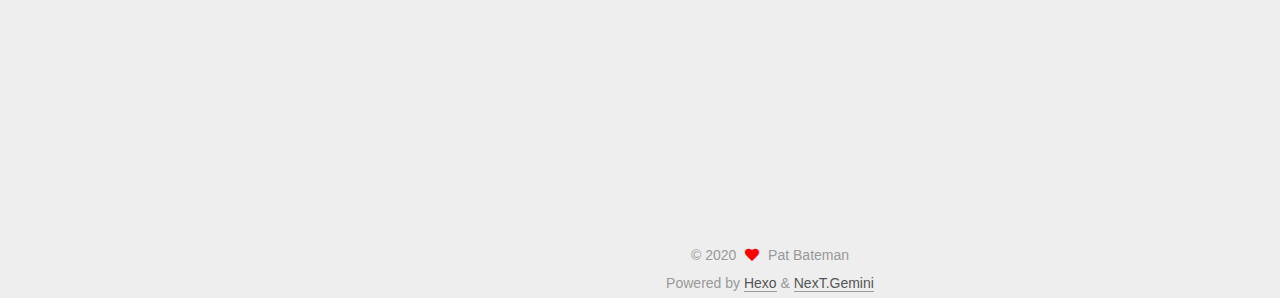
==== commit 0f3fa4b8: "Site updated: 2020-09-08 17:03:29" ====
--- a/index.html
+++ b/index.html
@@ -141,6 +141,126 @@
 
           <div class="content index posts-expand">
             
+      
+  
+  
+  <article itemscope itemtype="http://schema.org/Article" class="post-block" lang="en">
+    <link itemprop="mainEntityOfPage" href="http://yoursite.com/2020/09/08/Debounce-and-Throttle/">
+
+    <span hidden itemprop="author" itemscope itemtype="http://schema.org/Person">
+      <meta itemprop="image" content="/images/avatar.gif">
+      <meta itemprop="name" content="Pat Bateman">
+      <meta itemprop="description" content="">
+    </span>
+
+    <span hidden itemprop="publisher" itemscope itemtype="http://schema.org/Organization">
+      <meta itemprop="name" content="Pat Bateman">
+    </span>
+      <header class="post-header">
+        <h2 class="post-title" itemprop="name headline">
+          
+            <a href="/2020/09/08/Debounce-and-Throttle/" class="post-title-link" itemprop="url">Debounce and Throttle</a>
+        </h2>
+
+        <div class="post-meta">
+            <span class="post-meta-item">
+              <span class="post-meta-item-icon">
+                <i class="far fa-calendar"></i>
+              </span>
+              <span class="post-meta-item-text">Posted on</span>
+              
+
+              <time title="Created: 2020-09-08 13:16:24 / Modified: 16:41:10" itemprop="dateCreated datePublished" datetime="2020-09-08T13:16:24+08:00">2020-09-08</time>
+            </span>
+
+          
+
+        </div>
+      </header>
+
+    
+    
+    
+    <div class="post-body" itemprop="articleBody">
+
+      
+          <h2 id="防抖和节流"><a href="#防抖和节流" class="headerlink" title="防抖和节流"></a>防抖和节流</h2><p>函数防抖和节流背后的基本思想是，某些代码不可以在没有间断的情况连续重复执行。</p>
+<h2 id="Debounce"><a href="#Debounce" class="headerlink" title="Debounce"></a>Debounce</h2><p>防抖就是在事件被触发一段时间再执行回调函数，如果在这段时间内又被触发，则重新计时。</p>
+<figure class="highlight js"><table><tr><td class="gutter"><pre><span class="line">1</span><br><span class="line">2</span><br><span class="line">3</span><br><span class="line">4</span><br><span class="line">5</span><br><span class="line">6</span><br><span class="line">7</span><br><span class="line">8</span><br><span class="line">9</span><br><span class="line">10</span><br><span class="line">11</span><br><span class="line">12</span><br><span class="line">13</span><br><span class="line">14</span><br><span class="line">15</span><br></pre></td><td class="code"><pre><span class="line"><span class="function"><span class="keyword">function</span> <span class="title">submit</span>(<span class="params"></span>) </span>&#123;</span><br><span class="line">    <span class="built_in">console</span>.log(<span class="string">&#x27;Successfully submit&#x27;</span>);</span><br><span class="line">&#125;</span><br><span class="line"></span><br><span class="line"><span class="function"><span class="keyword">function</span> <span class="title">debounce</span>(<span class="params">func, timeout</span>) </span>&#123;</span><br><span class="line">    <span class="keyword">let</span> timer = <span class="literal">null</span>;</span><br><span class="line">    <span class="keyword">return</span> <span class="function">() =&gt;</span> &#123;</span><br><span class="line">        <span class="keyword">if</span> (timer !== <span class="literal">null</span>) &#123;</span><br><span class="line">            <span class="built_in">clearTimeout</span>(timer);</span><br><span class="line">        &#125;</span><br><span class="line">        timer = <span class="built_in">setTimeout</span>(<span class="function">() =&gt;</span> &#123;</span><br><span class="line">            func();</span><br><span class="line">        &#125;, timeout);</span><br><span class="line">    &#125;;</span><br><span class="line">&#125;</span><br></pre></td></tr></table></figure>
+
+<h2 id="Throttle"><a href="#Throttle" class="headerlink" title="Throttle"></a>Throttle</h2><p>规定一个单位时间，在这个单位时间内，只能有一次触发事件的回调函数执行，如果在同一个单位时间内某事件被触发多次，只有一次能生效。</p>
+<figure class="highlight js"><table><tr><td class="gutter"><pre><span class="line">1</span><br><span class="line">2</span><br><span class="line">3</span><br><span class="line">4</span><br><span class="line">5</span><br><span class="line">6</span><br><span class="line">7</span><br><span class="line">8</span><br><span class="line">9</span><br><span class="line">10</span><br><span class="line">11</span><br><span class="line">12</span><br><span class="line">13</span><br><span class="line">14</span><br></pre></td><td class="code"><pre><span class="line"><span class="function"><span class="keyword">function</span> <span class="title">submit</span>(<span class="params"></span>) </span>&#123;</span><br><span class="line">    <span class="built_in">console</span>.log(<span class="string">&#x27;Successfully submit&#x27;</span>);</span><br><span class="line">&#125;</span><br><span class="line"></span><br><span class="line"><span class="function"><span class="keyword">function</span> <span class="title">throttle</span>(<span class="params">func, timeout</span>) </span>&#123;</span><br><span class="line">    <span class="keyword">let</span> timer = <span class="literal">null</span>;</span><br><span class="line">    <span class="keyword">return</span> <span class="function">() =&gt;</span> &#123;</span><br><span class="line">        <span class="keyword">if</span> (timer != <span class="literal">null</span>) <span class="keyword">return</span>;</span><br><span class="line">        timer = <span class="built_in">setTimeout</span>(<span class="function">() =&gt;</span> &#123;</span><br><span class="line">            timer = <span class="literal">null</span>;</span><br><span class="line">            func();</span><br><span class="line">        &#125;, timeout);</span><br><span class="line">    &#125;</span><br><span class="line">&#125;</span><br></pre></td></tr></table></figure>
+      
+    </div>
+
+    
+    
+    
+      <footer class="post-footer">
+        <div class="post-eof"></div>
+      </footer>
+  </article>
+  
+  
+  
+
+      
+  
+  
+  <article itemscope itemtype="http://schema.org/Article" class="post-block" lang="en">
+    <link itemprop="mainEntityOfPage" href="http://yoursite.com/2020/09/01/Promise-in-JavaScript/">
+
+    <span hidden itemprop="author" itemscope itemtype="http://schema.org/Person">
+      <meta itemprop="image" content="/images/avatar.gif">
+      <meta itemprop="name" content="Pat Bateman">
+      <meta itemprop="description" content="">
+    </span>
+
+    <span hidden itemprop="publisher" itemscope itemtype="http://schema.org/Organization">
+      <meta itemprop="name" content="Pat Bateman">
+    </span>
+      <header class="post-header">
+        <h2 class="post-title" itemprop="name headline">
+          
+            <a href="/2020/09/01/Promise-in-JavaScript/" class="post-title-link" itemprop="url">Promise in JavaScript</a>
+        </h2>
+
+        <div class="post-meta">
+            <span class="post-meta-item">
+              <span class="post-meta-item-icon">
+                <i class="far fa-calendar"></i>
+              </span>
+              <span class="post-meta-item-text">Posted on</span>
+
+              <time title="Created: 2020-09-01 22:04:55" itemprop="dateCreated datePublished" datetime="2020-09-01T22:04:55+08:00">2020-09-01</time>
+            </span>
+
+          
+
+        </div>
+      </header>
+
+    
+    
+    
+    <div class="post-body" itemprop="articleBody">
+
+      
+          
+      
+    </div>
+
+    
+    
+    
+      <footer class="post-footer">
+        <div class="post-eof"></div>
+      </footer>
+  </article>
+  
+  
+  
+
       
   
   
@@ -428,7 +548,7 @@
       <div class="site-state-item site-state-posts">
           <a href="/archives/">
         
-          <span class="site-state-item-count">3</span>
+          <span class="site-state-item-count">5</span>
           <span class="site-state-item-name">posts</span>
         </a>
       </div>
--- a/css/main.css
+++ b/css/main.css
@@ -1196,7 +1196,7 @@
 }
 .links-of-author a::before,
 .links-of-author span.exturl::before {
-  background: #ab69ff;
+  background: #ff94a6;
   border-radius: 50%;
   content: ' ';
   display: inline-block;
